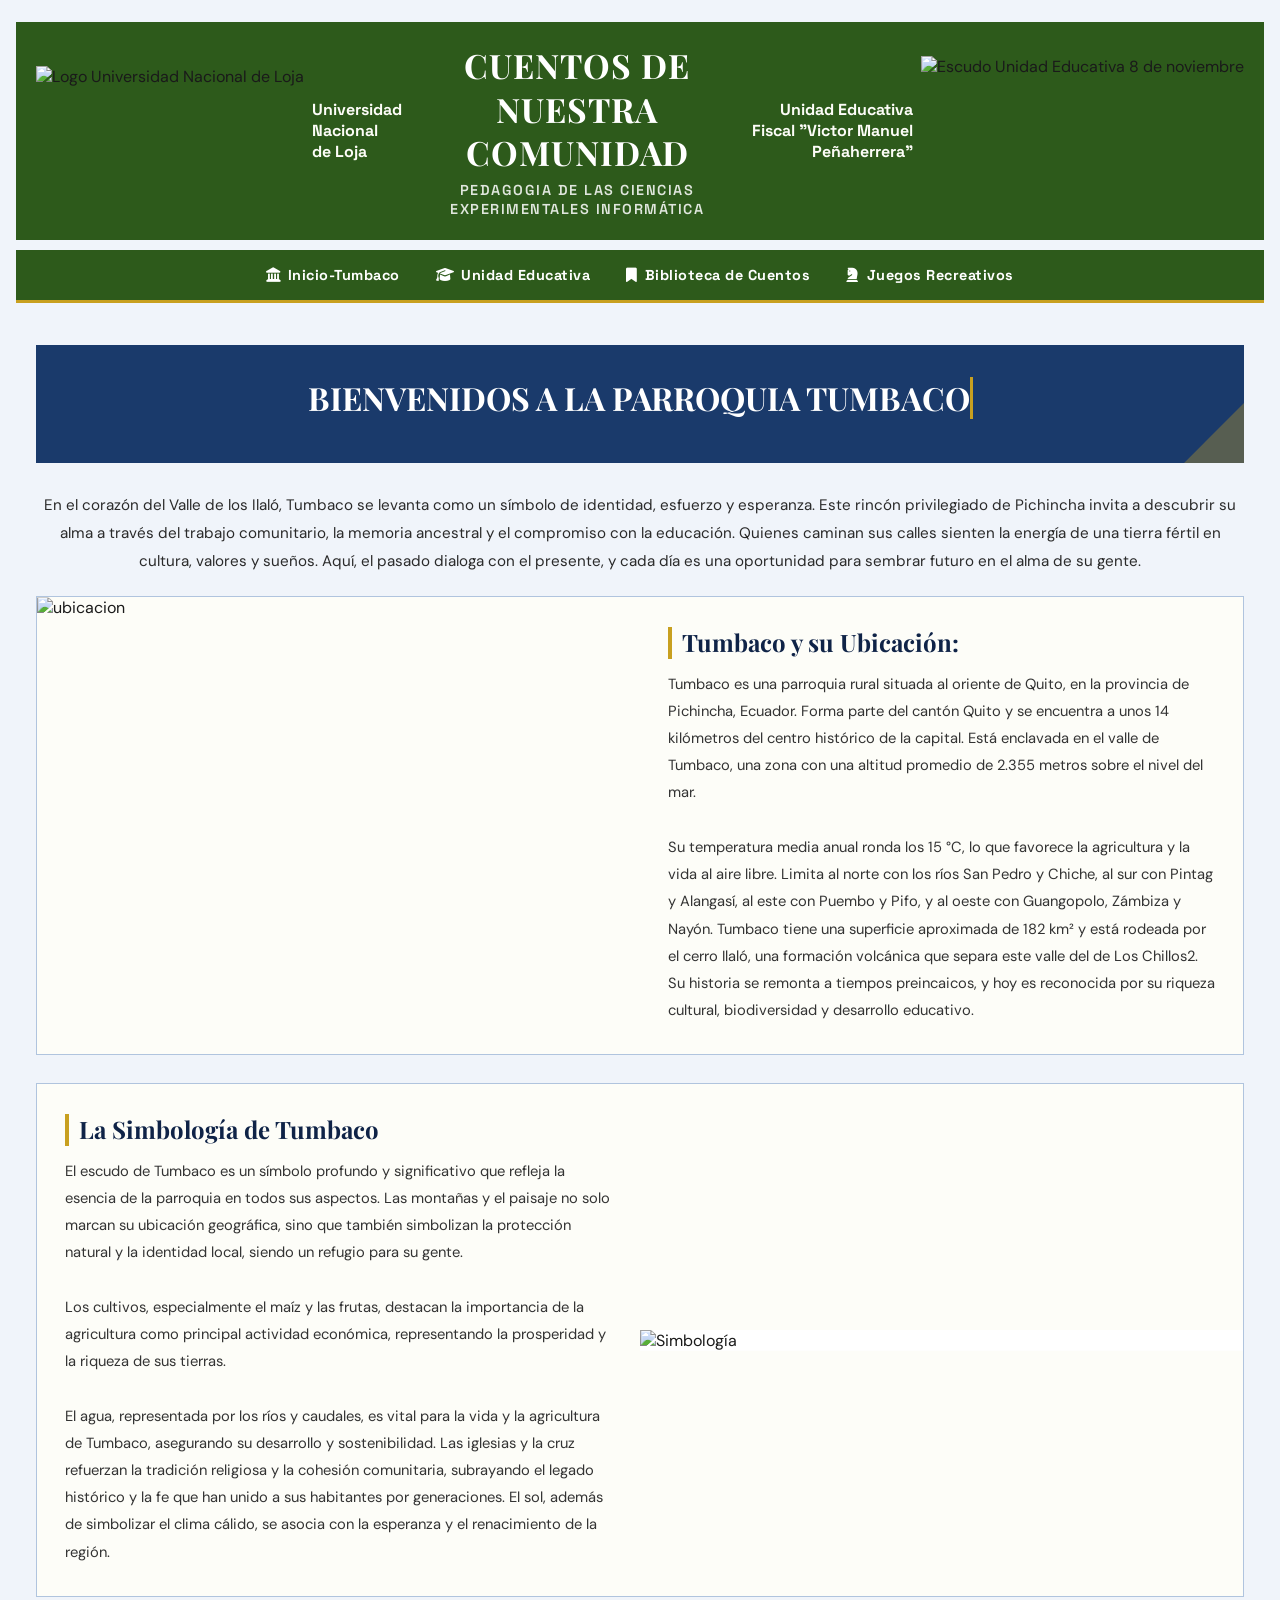
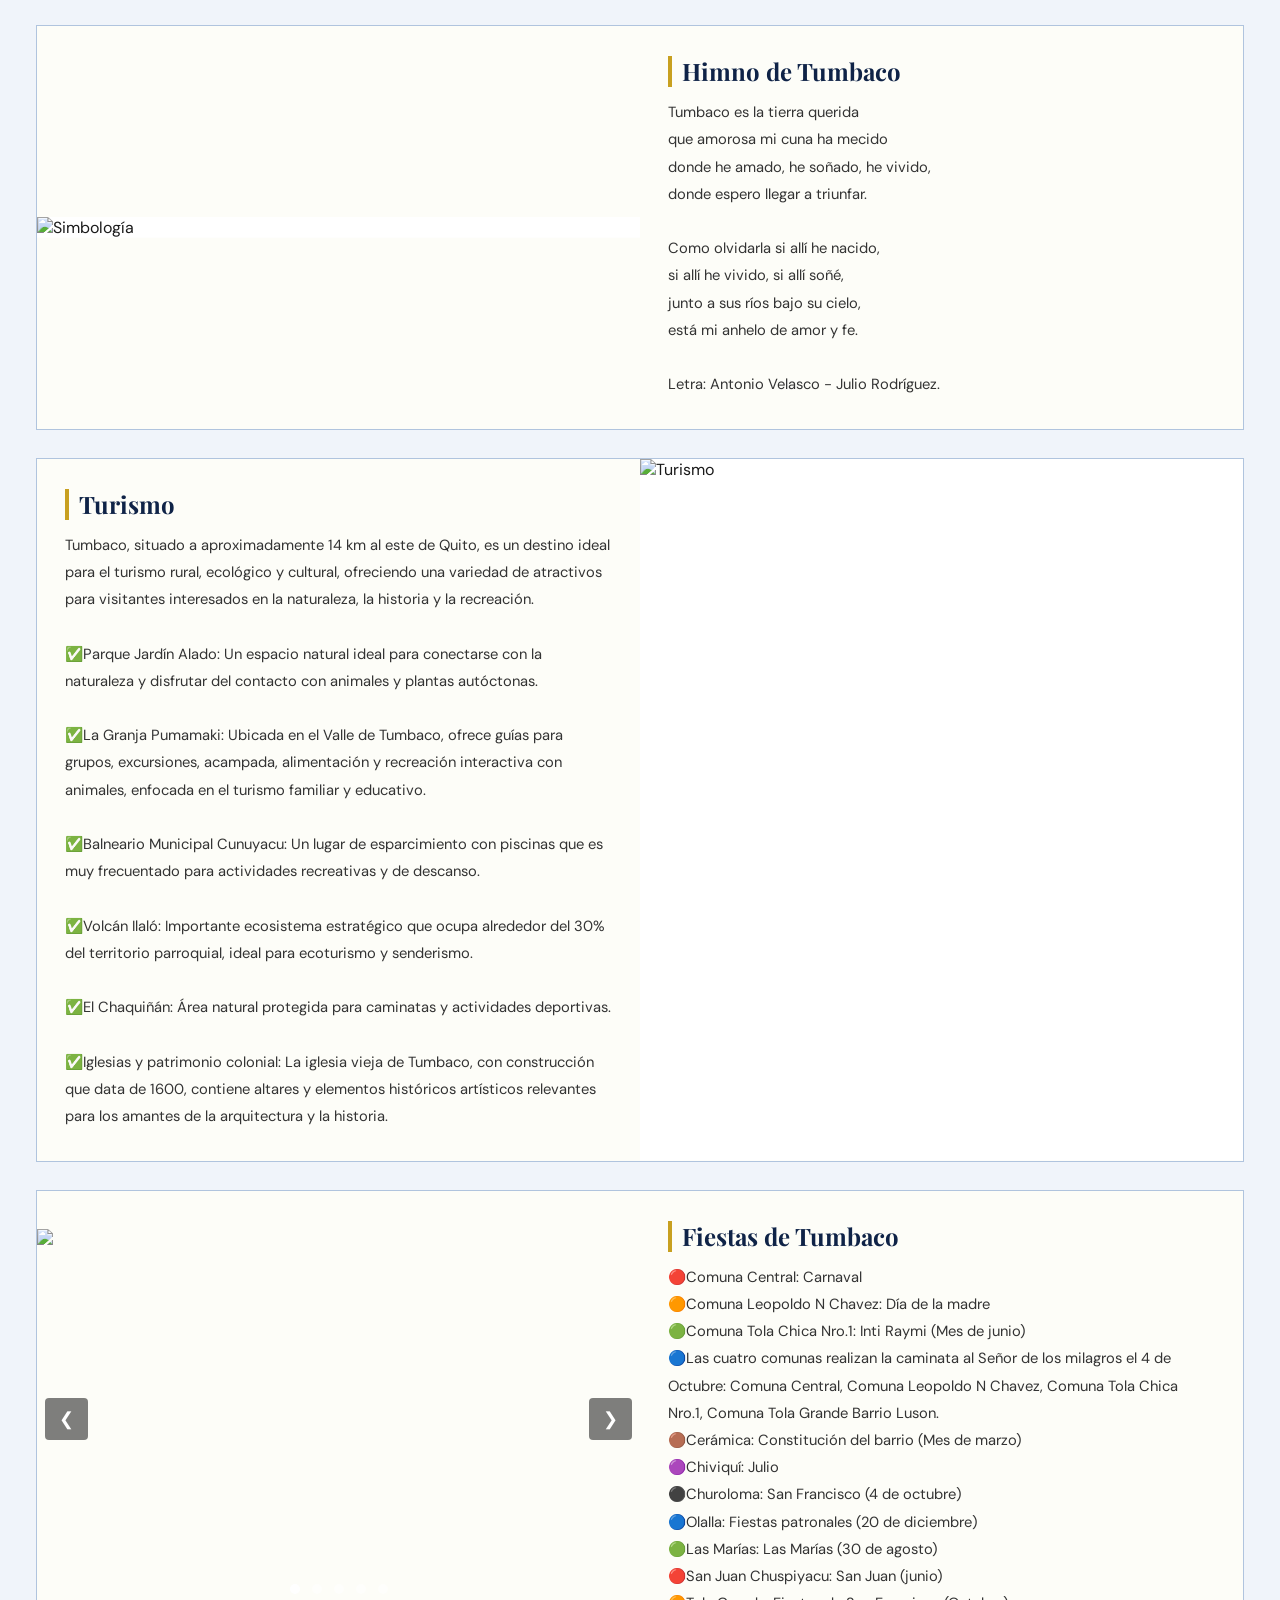
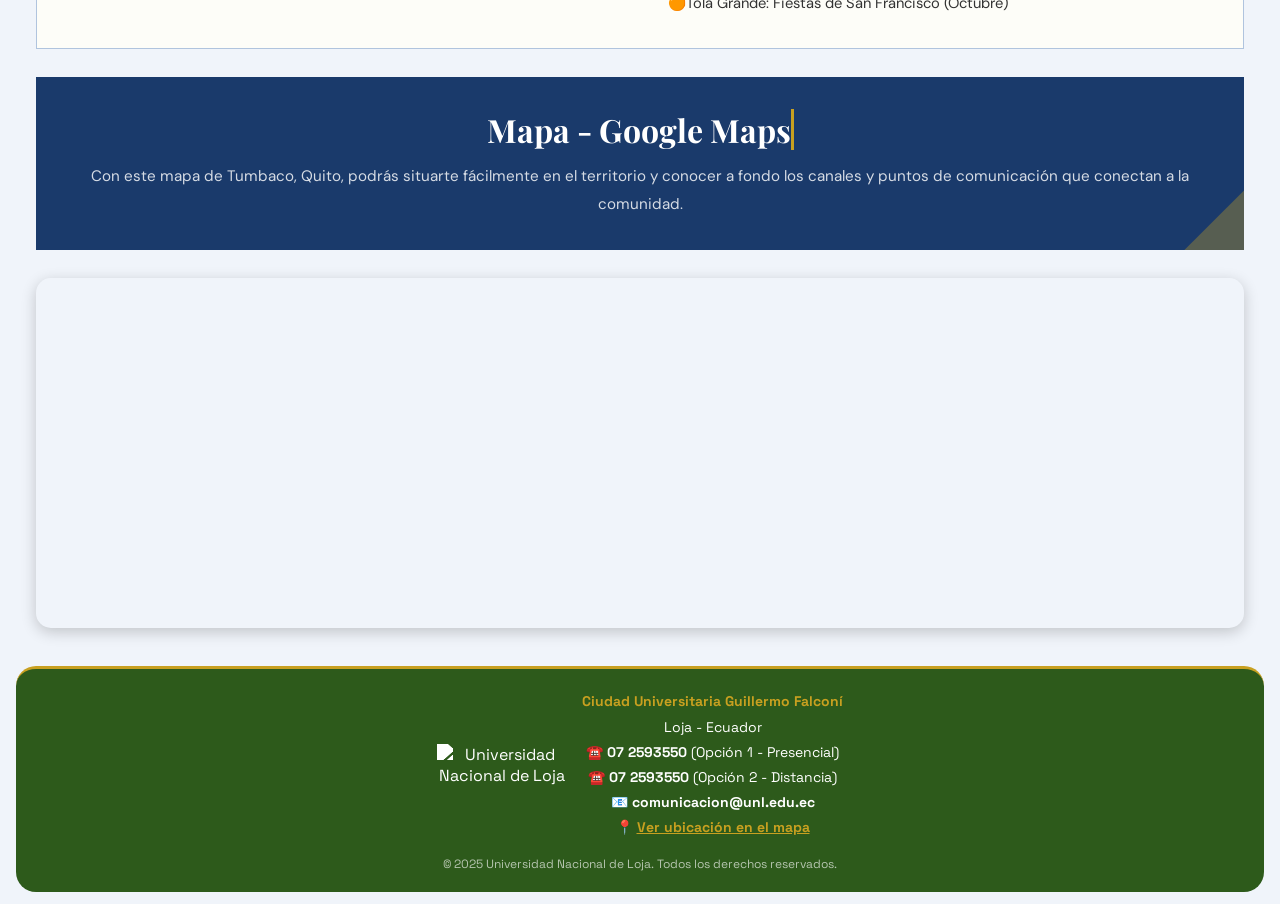
==== index.html @ 6913d48f "Add files via upload" ====
<!DOCTYPE html>
<html lang="es">
<head>
  <meta charset="UTF-8" />
  <meta name="viewport" content="width=device-width, initial-scale=1.0, maximum-scale=5.0" />
  <meta name="theme-color" content="#7fda18" />
  <meta name="apple-mobile-web-app-capable" content="yes" />
  <meta name="apple-mobile-web-app-status-bar-style" content="default" />
  <title>Pagina web - Veronica Guerrero y Cristhian Cumbal - prácticas de vinculación</title>
  <link href="https://fonts.googleapis.com/css2?family=Montserrat:wght@400;700&display=swap" rel="stylesheet">
  <link rel="stylesheet" href="estilos.css" />
  <link rel="stylesheet" href="https://cdnjs.cloudflare.com/ajax/libs/font-awesome/6.4.0/css/all.min.css">
</head>

<body>

  <!-- Encabezado con logos -->
  <header class="header-info">
    <div class="contenedor-logos">

      <div class="bloque-izquierdo-agrupado">
        <img src="img/LOGO.png" alt="Logo Universidad Nacional de Loja" class="logo-izquierdo" />
        <div class="texto-unl">
          Universidad<br>Nacional<br>de Loja
        </div>
      </div>

      <div class="texto-informatica">
        <h1>CUENTOS DE<br>NUESTRA COMUNIDAD</h1>
        <h2>PEDAGOGIA DE LAS CIENCIAS<br>EXPERIMENTALES INFORMÁTICA</h2>
      </div>

      <div class="bloque-derecho-agrupado">
        <div class="texto-colegio">
          Unidad Educativa <br>Fiscal "Victor Manuel <br>Peñaherrera"
        </div>
        <img src="img/LOGO1.png" alt="Escudo Unidad Educativa 8 de noviembre" class="logo-derecho" />
      </div>

    </div>
  </header>

  <!-- Menú de navegación -->
<nav class="menu">
  <a href="#inicio"><i class="fas fa-landmark"></i> Inicio-Tumbaco</a>
  <a href="#unidad-educativa"><i class="fas fa-graduation-cap"></i> Unidad Educativa</a>
  <a href="#biblioteca"><i class="fas fa-bookmark"></i> Biblioteca de Cuentos</a>
  <a href="#juegos"><i class="fas fa-chess-knight"></i> Juegos Recreativos</a>
</nav>

  <!-- Contenedor de Secciones -->
  <div class="content-sections">

    <!-- ==================== SECCIÓN INICIO ==================== -->
    <section id="inicio" class="seccion">



<!-- CONTENIDO REAL DE INICIO (oculto al principio) -->
<div id="contenido-inicio" style="display:block;">


      <div class="primeraparte">
        <h1>BIENVENIDOS A LA PARROQUIA TUMBACO</h1>
        </div>
        <p> En el corazón del Valle de los Ilaló, Tumbaco se levanta como un símbolo de identidad, esfuerzo y esperanza. 
          Este rincón privilegiado de Pichincha invita a descubrir su alma a través del trabajo comunitario, la memoria ancestral 
          y el compromiso con la educación. Quienes caminan sus calles sienten la energía de una tierra fértil en cultura, valores y sueños. 
          Aquí, el pasado dialoga con el presente, y cada día es una oportunidad para sembrar futuro en el alma de su gente. 
 </p><br>
      
      <div class="bloque">
        <div class="texto">
          <h1>Tumbaco y su Ubicación:</h1>
          <p>Tumbaco es una parroquia rural situada al oriente de Quito, en la provincia de Pichincha, Ecuador. Forma parte del cantón Quito 
            y se encuentra a unos 14 kilómetros del centro histórico de la capital. Está enclavada en el valle de Tumbaco, una zona con una altitud promedio de 2.355 metros sobre el nivel del mar. 
            <br><br>
            Su temperatura media anual ronda los 15 °C, lo que 
            favorece la agricultura y la vida al aire libre. Limita al norte con los ríos San Pedro y Chiche, al sur con Pintag y Alangasí, 
            al este con Puembo y Pifo, y al oeste con Guangopolo, Zámbiza y Nayón. Tumbaco tiene una superficie aproximada de 182 km² y está 
            rodeada por el cerro Ilaló, una formación volcánica que separa este valle del de Los Chillos2. Su historia se remonta a tiempos 
            preincaicos, y hoy es reconocida por su riqueza cultural, biodiversidad y desarrollo educativo.
</p>
        </div>
       <img src="img/UBI1.jpg" alt="ubicacion" class="imagen-principal" style="object-position: center top;">
      </div>

      <div class="bloque">
        <div class="texto">
          <h1>La Simbología de Tumbaco</h1>
          <p>El escudo de Tumbaco es un símbolo profundo y significativo que refleja la esencia de la parroquia en todos sus aspectos. 
            Las montañas y el paisaje no solo marcan su ubicación geográfica, sino que también simbolizan la protección natural y la identidad 
            local, siendo un refugio para su gente. <br><br>Los cultivos, especialmente el maíz y las frutas, destacan la importancia de la agricultura 
            como principal actividad económica, representando la prosperidad y la riqueza de sus tierras. <br><br>El agua, representada por los ríos y 
            caudales, es vital para la vida y la agricultura de Tumbaco, asegurando su desarrollo y sostenibilidad. Las iglesias y la cruz refuerzan 
            la tradición religiosa y la cohesión comunitaria, subrayando el legado histórico y la fe que han unido a sus habitantes por generaciones. 
            El sol, además de simbolizar el clima cálido, se asocia con la esperanza y el renacimiento de la región.</p>
        </div>
<img src="img/SIM.png" alt="Simbología" class="imagen-principal" style="object-fit: contain; background: #fff; max-height: 350px; align-self: center;">
      </div>

   <div class="bloque">
        <img src="img/hino.png" alt="Simbología" class="imagen-principal" style="object-fit: contain; background: #fff; align-self: center;">
        <div class="texto">
          <h1>Himno de Tumbaco</h1>
          <p>Tumbaco es la tierra querida<br>
que amorosa mi cuna ha mecido<br>
donde he amado, he soñado, he vivido,<br>
donde espero llegar a triunfar.<br>
<br>
Como olvidarla si allí he nacido,<br>
si allí he vivido, si allí soñé,<br>
junto a sus ríos bajo su cielo,<br>
está mi anhelo de amor y fe.<br>
<br>
Letra: Antonio Velasco - Julio Rodríguez.</p>
        </div>
      </div>

      <div class="bloque">
        <div class="texto">
          <h1>Turismo</h1>
          <p>Tumbaco, situado a aproximadamente 14 km al este de Quito, es un destino ideal para el turismo rural, 
            ecológico y cultural, ofreciendo una variedad de atractivos para visitantes interesados en la naturaleza, 
            la historia y la recreación. 
            <br><br>
            ✅Parque Jardín Alado: Un espacio natural ideal para conectarse con la naturaleza y disfrutar del contacto con animales y plantas autóctonas. 
            <br><br>
            ✅La Granja Pumamaki: Ubicada en el Valle de Tumbaco, ofrece guías para grupos, excursiones, acampada, alimentación 
            y recreación interactiva con animales, enfocada en el turismo familiar y educativo. 
            <br><br>
            ✅Balneario Municipal Cunuyacu: Un lugar de esparcimiento con piscinas que es muy frecuentado para actividades recreativas y de descanso. 
            <br><br>
            ✅Volcán Ilaló: Importante ecosistema estratégico que ocupa alrededor del 30% del territorio parroquial, ideal para ecoturismo y senderismo. 
            <br><br>
            ✅El Chaquiñán: Área natural protegida para caminatas y actividades deportivas.
            <br><br>
            ✅Iglesias y patrimonio colonial: La iglesia vieja de Tumbaco, con construcción que data de 1600, contiene altares y elementos históricos artísticos relevantes 
            para los amantes de la arquitectura y la historia.

        </div>
<img src="img/TURISMO1.jpg" alt="Turismo" class="imagen-principal" style="object-fit: contain; background: #fff; height: auto; max-height: none;">     
 </div>
  
<div class="bloque" style="overflow:visible; align-items:center;">

  <div style="position:relative; overflow:hidden; height:380px; clip-path:none;">
    <div id="sliderTrack" style="display:flex; height:380px; transition:transform 0.5s ease;">
      <img src="img/1.jpeg" style="min-width:100%; height:380px; object-fit:cover; flex-shrink:0;">
      <img src="img/2.jpg"  style="min-width:100%; height:380px; object-fit:cover; flex-shrink:0;">
      <img src="img/3.jpg"  style="min-width:100%; height:380px; object-fit:cover; flex-shrink:0;">
      <img src="img/4.jpg"  style="min-width:100%; height:380px; object-fit:cover; flex-shrink:0;">
      <img src="img/5.jpg"  style="min-width:100%; height:380px; object-fit:cover; flex-shrink:0;">
    </div>
    <button onclick="moverSlider(-1)" style="position:absolute;top:50%;left:8px;transform:translateY(-50%);background:rgba(0,0,0,0.5);color:#fff;border:none;padding:10px 14px;font-size:18px;cursor:pointer;border-radius:4px;z-index:10;">&#10094;</button>
    <button onclick="moverSlider(1)"  style="position:absolute;top:50%;right:8px;transform:translateY(-50%);background:rgba(0,0,0,0.5);color:#fff;border:none;padding:10px 14px;font-size:18px;cursor:pointer;border-radius:4px;z-index:10;">&#10095;</button>
    <div style="position:absolute;bottom:10px;width:100%;text-align:center;">
      <span id="dot0" onclick="irASlide(0)" style="display:inline-block;width:10px;height:10px;margin:0 4px;border-radius:50%;cursor:pointer;background:#fff;"></span>
      <span id="dot1" onclick="irASlide(1)" style="display:inline-block;width:10px;height:10px;margin:0 4px;border-radius:50%;cursor:pointer;background:rgba(255,255,255,0.5);"></span>
      <span id="dot2" onclick="irASlide(2)" style="display:inline-block;width:10px;height:10px;margin:0 4px;border-radius:50%;cursor:pointer;background:rgba(255,255,255,0.5);"></span>
      <span id="dot3" onclick="irASlide(3)" style="display:inline-block;width:10px;height:10px;margin:0 4px;border-radius:50%;cursor:pointer;background:rgba(255,255,255,0.5);"></span>
      <span id="dot4" onclick="irASlide(4)" style="display:inline-block;width:10px;height:10px;margin:0 4px;border-radius:50%;cursor:pointer;background:rgba(255,255,255,0.5);"></span>
    </div>
  </div>

  <div class="texto">
    <h1>Fiestas de Tumbaco</h1>
    <p>
🔴Comuna Central: Carnaval<br>
🟠Comuna Leopoldo N Chavez: Día de la madre<br>
🟢Comuna Tola Chica Nro.1: Inti Raymi (Mes de junio)<br>
🔵Las cuatro comunas realizan la caminata al Señor de los milagros el 4 de Octubre: Comuna Central, 
Comuna Leopoldo N Chavez, Comuna Tola Chica Nro.1, Comuna Tola Grande Barrio Luson.<br>
🟤Cerámica: Constitución del barrio (Mes de marzo)<br>
🟣Chiviquí: Julio<br>
⚫Churoloma: San Francisco (4 de octubre)<br>
🔵Olalla: Fiestas patronales (20 de diciembre)<br>
🟢Las Marías: Las Marías (30 de agosto)<br>
🔴San Juan Chuspiyacu: San Juan (junio)<br>
🟠Tola Grande: Fiestas de San Francisco (Octubre)<br>
    </p>
  </div>

</div>

<script>
var slideActual = 0;
var totalSlides = 5;

function moverSlider(dir) {
  slideActual = (slideActual + dir + totalSlides) % totalSlides;
  actualizarSlider();
}

function irASlide(i) {
  slideActual = i;
  actualizarSlider();
}

function actualizarSlider() {
  document.getElementById('sliderTrack').style.transform = 'translateX(-' + (slideActual * 100) + '%)';
  for (var i = 0; i < totalSlides; i++) {
    document.getElementById('dot' + i).style.background = i === slideActual ? '#fff' : 'rgba(255,255,255,0.5)';
  }
}
</script>


      <div class="primeraparte">
        <h1>Mapa - Google Maps</h1>
        <p>Con este mapa de Tumbaco, Quito, podrás situarte fácilmente en el territorio y conocer a fondo los canales y puntos de comunicación que conectan a la comunidad.</p>
      </div>

      <div style="border-radius:15px; overflow:hidden; box-shadow:0 4px 15px rgba(0,0,0,0.2);">
        <iframe
         src="https://www.google.com/maps/embed?pb=!1m18!1m12!1m3!1d31918.32200968274!2d-78.41073270327152!3d-0.21491950042917043!2m3!1f0!2f0!3f0!3m2!1i1024!2i768!4f13.1!3m3!1m2!1s0x91d59137d5222c07%3A0x9f0a3a00fdcfb2b2!2sTumbaco!5e0!3m2!1ses!2sec!4v1780978912432!5m2!1ses!2sec" 
          width="100%" height="350" style="border:0; display:block;" allowfullscreen="" loading="lazy"
          referrerpolicy="no-referrer-when-downgrade">
        </iframe>
      </div> 
 
    </section>

    <!-- ==================== SECCIÓN UNIDAD EDUCATIVA ==================== -->
    <section id="unidad-educativa" class="seccion">

      <div class="primeraparte">
        <h1>Unidad Educativa Fiscal ''Victor Manuel Peñaherrera''"</h1>
      </div>

<style>
.stat-item {
  display: flex;
  flex-direction: column;
  align-items: center;
  padding: 16px 24px;
  border-right: 1px solid rgba(255,255,255,0.15);
  min-width: 120px;
  cursor: default;
  transition: transform 0.3s ease, background 0.3s ease;
  border-radius: 12px;
}
.stat-item:last-child { border-right: none; }
.stat-item:hover {
  transform: translateY(-8px) scale(1.05);
  background: rgba(255,255,255,0.08);
}
.stat-icon {
    background: rgba(26,58,107,0.1);
  border-radius: 10px;
  padding: 10px;
  margin-bottom: 10px;
  transition: background 0.3s ease, transform 0.3s ease;
}
.stat-item:hover .stat-icon {
  background: rgba(245,200,66,0.25);
  transform: rotate(10deg) scale(1.15);
}
.stat-num {
  color:  #1a1a1a;
  font-size: 2rem;
  font-weight: 700;
  font-family: 'Playfair Display', serif;
  transition: color 0.3s ease;
}
.stat-item:hover .stat-num { color: #f5c842; }
.stat-lbl {
    color: rgba(0,0,0,0.6);
  font-size: 0.7rem;
  font-weight: 600;
  letter-spacing: 1px;
  text-transform: uppercase;
  text-align: center;
  transition: color 0.3s ease;
}
.stat-item:hover .stat-lbl { color: #c8a020; }
</style>

<div style="background: #ffffff; border-radius: 16px; padding: 28px 20px; margin-bottom: 28px; display: flex; flex-wrap: wrap; justify-content: center; gap: 0;">
  <div style="display:flex; align-items:center; flex-wrap:wrap; justify-content:center; width:100%;">

    <div class="stat-item">
      <div class="stat-icon"><i class="fas fa-chalkboard-teacher" style="color:#1a3a6b; font-size:22px;"></i></div>
      <span class="stat-num">102</span>
      <span class="stat-lbl">Total Docentes</span>
    </div>

    <div class="stat-item">
      <div class="stat-icon"><i class="fas fa-female" style="color:#1a3a6b; font-size:22px;"></i></div>
      <span class="stat-num">75</span>
      <span class="stat-lbl">Docentes Mujeres</span>
    </div>

    <div class="stat-item">
      <div class="stat-icon"><i class="fas fa-male" style="color:#1a3a6b; font-size:22px;"></i></div>
      <span class="stat-num">27</span>
      <span class="stat-lbl">Docentes Hombres</span>
    </div>

    <div class="stat-item">
      <div class="stat-icon"><i class="fas fa-id-badge" style="color:#1a3a6b; font-size:22px;"></i></div>
      <span class="stat-num">4</span>
      <span class="stat-lbl">Administrativos</span>
    </div>

    <div class="stat-item">
      <div class="stat-icon"><i class="fas fa-seedling" style="color:#1a3a6b; font-size:22px;"></i></div>
      <span class="stat-num">0</span>
      <span class="stat-lbl">Est. Inicial</span>
    </div>

    <div class="stat-item">
      <div class="stat-icon"><i class="fas fa-book-open" style="color:#1a3a6b; font-size:22px;"></i></div>
      <span class="stat-num">1.936</span>
      <span class="stat-lbl">Est. EGB</span>
    </div>

    <div class="stat-item" style="border-right:none;">
      <div class="stat-icon"><i class="fas fa-graduation-cap" style="color:#1a3a6b; font-size:22px;"></i></div>
      <span class="stat-num">199</span>
      <span class="stat-lbl">Est. Bachillerato</span>
    </div>

  </div>
</div>
<!-- ── CSS del bloque (agrégalo a estilos.css si prefieres) ── -->
<style>
/* --- Fichas resumen --- */
.fichas-resumen {
  display: grid;
  grid-template-columns: repeat(3, 1fr);
  gap: 14px;
  margin-bottom: 28px;
}
.ficha-stat {
  background: var(--morado);
  clip-path: var(--clip-card);
  padding: 24px 16px;
  text-align: center;
  display: flex;
  flex-direction: column;
  align-items: center;
  gap: 8px;
}
.ficha-dorado { background: var(--dorado); }
.ficha-negro  { background: var(--negro); }

.ficha-num {
  font-family: 'Playfair Display', serif;
  font-size: clamp(2rem, 5vw, 3rem);
  font-weight: 700;
  color: #000000;
  line-height: 1;
}
.ficha-lbl {
  font-family: 'Space Grotesk', sans-serif;
  font-size: clamp(0.7rem, 2vw, 0.85rem);
  color: rgba(0, 0, 0, 0.85);
  text-transform: uppercase;
  letter-spacing: 0.8px;
  display: flex;
  align-items: center;
  gap: 6px;
}

/* --- Subtítulo reutilizable --- */
.subtitulo-seccion {
  font-family: 'Space Grotesk', sans-serif;
  font-size: clamp(0.8rem, 2.2vw, 1rem);
  font-weight: 700;
  color: var(--morado);
  text-align: left;
  text-transform: uppercase;
  letter-spacing: 1px;
  margin-bottom: 14px;
  display: flex;
  align-items: center;
  gap: 8px;
}

/* --- Tabla info general --- */
.tabla-info-wrap {
  background: #fff;
  border: 1.5px solid #e0e0d8;
  clip-path: var(--clip-card);
  padding: 24px 22px;
  margin-bottom: 28px;
}
.tabla-info-grid {
  display: grid;
  grid-template-columns: repeat(2, 1fr);
  gap: 8px 20px;
}
.info-item {
  display: flex;
  justify-content: space-between;
  align-items: center;
  border-bottom: 1px solid #f0efe8;
  padding: 7px 0;
  gap: 8px;
}
.info-k {
  font-family: 'Space Grotesk', sans-serif;
  font-size: 0.78rem;
  color: #888;
  text-transform: uppercase;
  letter-spacing: 0.4px;
  flex-shrink: 0;
}
.info-v {
  font-family: 'DM Sans', sans-serif;
  font-size: 0.88rem;
  font-weight: 600;
  color: var(--negro);
  text-align: right;
}

/* --- Gráficos --- */
.graficos-wrap {
  display: grid;
  grid-template-columns: 1fr 1fr;
  gap: 20px;
  margin-bottom: 28px;
}
.grafico-card {
  background: #000000;
  border: 1.5px solid #e0e0d8;
  clip-path: var(--clip-card);
  padding: 22px 20px;
}
.leyenda-chart {
  display: flex;
  flex-wrap: wrap;
  gap: 12px;
  margin-bottom: 12px;
}
.leyenda-item {
  display: flex;
  align-items: center;
  gap: 6px;
  font-family: 'DM Sans', sans-serif;
  font-size: 0.8rem;
  color: #555;
}
.leyenda-dot {
  width: 11px;
  height: 11px;
  border-radius: 50%;
  flex-shrink: 0;
}
.canvas-wrap {
  position: relative;
  width: 100%;
}

/* --- Responsive --- */
@media (max-width: 768px) {
  .fichas-resumen      { grid-template-columns: repeat(3, 1fr); gap: 8px; }
  .tabla-info-grid     { grid-template-columns: 1fr; }
  .graficos-wrap       { grid-template-columns: 1fr; }
  .ficha-num           { font-size: 1.8rem; }
}
@media (max-width: 480px) {
  .fichas-resumen { gap: 6px; }
  .ficha-stat     { padding: 16px 8px; }
}
</style>

<!-- ── Chart.js (cárgalo UNA sola vez en tu HTML, antes del </body>) ── -->
<!-- Si ya tienes este script en otro lugar, NO lo repitas. -->
<script src="https://cdnjs.cloudflare.com/ajax/libs/Chart.js/4.4.1/chart.umd.js"></script>

<script>
(function () {
  /* Dona — Género */
  new Chart(document.getElementById('chartGenero'), {
    type: 'doughnut',
    data: {
      labels: ['Hombres', 'Mujeres'],
      datasets: [{
        data: [131, 123],
        backgroundColor: ['#1565c0', '#c62828'],
        borderColor: '#fff',
        borderWidth: 3,
        hoverOffset: 10
      }]
    },
    options: {
      responsive: true,
      maintainAspectRatio: false,
      cutout: '62%',
      plugins: {
        legend: { display: false },
        tooltip: {
          callbacks: {
            label: ctx => ' ' + ctx.label + ': ' + ctx.parsed + ' estudiantes'
          }
        }
      }
    }
  });

  /* Barras — Nivel */
  new Chart(document.getElementById('chartNivel'), {
    type: 'bar',
    data: {
      labels: ['Inicial', 'EGB', 'Bachillerato'],
      datasets: [{
        data: [17, 173, 64],
        backgroundColor: ['#1565c0', '#e8890c', '#6b3fa0'],
        borderRadius: 8,
        borderSkipped: false
      }]
    },
    options: {
      responsive: true,
      maintainAspectRatio: false,
      plugins: {
        legend: { display: false },
        tooltip: {
          callbacks: {
            label: ctx => ' ' + ctx.parsed.y + ' estudiantes'
          }
        }
      },
      scales: {
        x: {
          grid: { display: false },
          ticks: {
            font: { family: "'Space Grotesk', sans-serif", size: 12 },
            color: '#555'
          }
        },
        y: {
          beginAtZero: true,
          grid: { color: 'rgba(0,0,0,0.06)' },
          ticks: {
            font: { size: 11 },
            color: '#888',
            stepSize: 40
          }
        }
      }
    }
  });
})();




</script>

<!-- ============================================================
     FIN DEL BLOQUE ESTADÍSTICAS
     ============================================================ -->

 <div class="bloque">
<img src="img/colegio.jpg" alt="historia" class="imagen-principal" style="align-self: center; object-fit: contain;">        <div class="texto">
          <h1>Historia</h1>
          <p>La Unidad Educativa Fiscal "Víctor Manuel Peñaherrera", ubicada en Tumbaco, Quito, fue fundada en 1937, consolidándose 
            como una institución educativa emblemática en la región. A lo largo de su trayectoria, ha mantenido un compromiso firme 
            con la educación pública y la formación integral de sus estudiantes. <br><br>Su oferta educativa abarca desde la Educación General 
            Básica hasta programas de nivelación y aceleración educativa, incluyendo educación para jóvenes y adultos con escolaridad 
            inconclusa. La institución se distingue por su enfoque en valores éticos, promoviendo una formación basada en el respeto, 
            la responsabilidad y la convivencia armónica. Además, ha implementado proyectos innovadores como el "Reciclatón", fomentando
             la conciencia ambiental entre la comunidad educativa.<br> <br>Con una población estudiantil diversa y un equipo docente comprometido, 
             la escuela continúa desempeñando un papel fundamental en el desarrollo educativo y social de Tumbaco. Su historia refleja una 
             constante evolución adaptada a las necesidades de la comunidad y los avances pedagógicos del país.</p>
        </div>
      </div>



<!-- Tabla de información general -->
<div class="tabla-info-wrap">
  <div style="background:#1a3a6b; border-radius:8px; padding:12px 18px; margin-bottom:20px; display:flex; align-items:center; gap:10px;">
    <i class="fas fa-info-circle" style="color:#fff; font-size:18px;"></i>
    <span style="color:#fff; font-family:'Space Grotesk',sans-serif; font-weight:700; font-size:1.1rem;">Información General</span>
  </div>
  <div class="tabla-info-grid">
    <div class="info-item"><span class="info-k">Código AMIE</span><span class="info-v">17H02109</span></div>
    <div class="info-item"><span class="info-k">Año Lectivo</span><span class="info-v">2025-2026 Inicio</span></div>
    <div class="info-item"><span class="info-k">Provincia</span><span class="info-v">PICHINCHA</span></div>
    <div class="info-item"><span class="info-k">Cantón</span><span class="info-v">Quito</span></div>
    <div class="info-item"><span class="info-k">Parroquia</span><span class="info-v">TUMBACO</span></div>
    <div class="info-item"><span class="info-k">Zona</span><span class="info-v">Zona 9</span></div>
    <div class="info-item"><span class="info-k">Nivel Educativo</span><span class="info-v">EGB y Bachillerato</span></div>
    <div class="info-item"><span class="info-k">Tipo</span><span class="info-v">Educación Ordinaria</span></div>
    <div class="info-item"><span class="info-k">Régimen</span><span class="info-v">Sierra</span></div>
    <div class="info-item"><span class="info-k">Jurisdicción</span><span class="info-v">Intercultural</span></div>
    <div class="info-item"><span class="info-k">Modalidad</span><span class="info-v">Presencial</span></div>
    <div class="info-item"><span class="info-k">Jornada</span><span class="info-v">Matutina, Vesperina y Nocturna</span></div>
    <div class="info-item"><span class="info-k">Área</span><span class="info-v">Rural</span></div>
    <div class="info-item"><span class="info-k">Acceso</span><span class="info-v">Terrestre</span></div>
    <div class="info-item"><span class="info-k">Tenencia Inmueble</span><span class="info-v">Propio</span></div>
    <div class="info-item"><span class="info-k">Estado</span><span class="info-v">Activas Ordinarias</span></div>
  </div>
</div>


      <div class="bloque">
        
        <div class="texto">
          <h1>Misión</h1>
          <p>La Unidad Educativa Fiscal "Víctor Manuel Peñaherrera" tiene como misión ofrecer una educación de calidad, 
            inclusiva y accesible, formando estudiantes competentes y comprometidos con su entorno. A través de un enfoque 
            integral, la escuela busca potenciar el desarrollo académico, personal y social de cada alumno, favoreciendo su 
            capacidad crítica, creativa y ética. La institución se enfoca en fortalecer valores como la solidaridad, la responsabilidad 
            y el respeto. Además, fomenta la participación activa de los estudiantes en proyectos que contribuyan al bienestar de la 
            comunidad educativa, impulsando su crecimiento como ciudadanos responsables.</p>
        </div>
        <img src="img/mision.jpg" alt="mision" class="imagen-principal" />
      </div>

      <div class="bloque">
        <img src="img/vision.jpg" alt="Visión" class="imagen-principal" />
        <div class="texto">
          <h1>Visión</h1>
          <p>La visión de la Unidad Educativa Fiscal "Víctor Manuel Peñaherrera" es ser reconocida como una institución educativa 
            de excelencia, comprometida con la formación integral de sus estudiantes, preparando a las futuras generaciones para 
            enfrentar los retos del siglo XXI. La escuela busca ser un referente en el ámbito educativo local, promoviendo la inclusión, 
            la innovación y el uso de tecnologías como herramientas clave para el aprendizaje. Su propósito es formar ciudadanos con valores 
            sólidos, preparados para aportar de manera positiva a la sociedad y al desarrollo del país.</p>
        </div>
      </div>
      

<style>
.inst-card {
  display: flex;
  align-items: center;
  justify-content: space-between;
  background: rgba(26,58,107,0.08);
  border-radius: 8px;
  padding: 10px 12px;
  margin-bottom: 8px;
  cursor: default;
  transition: background 0.3s ease, transform 0.3s ease;
}
.inst-card:hover {
  background: rgba(255,255,255,0.15);
  transform: translateX(6px);
}
.inst-card span {
  color: #1a1a1a;
  font-family: 'Space Grotesk', sans-serif;
  font-size: 0.88rem;
  display: flex;
  align-items: center;
  gap: 8px;
}
.inst-card .inst-ico {
  background: #1565c0;
  border-radius: 50%;
  width: 22px; height: 22px;
  display: flex; align-items: center; justify-content: center;
  font-size: 11px; color: #fff; font-weight: 700;
  flex-shrink: 0;
  transition: background 0.3s;
}
.inst-card:hover .inst-ico { background: #f5c842; color: #1a1a1a; }
.inst-col h3 {
  font-family: 'Space Grotesk', sans-serif;
  font-size: 0.95rem;
  font-weight: 700;
  margin-bottom: 12px;
  display: flex;
  align-items: center;
  gap: 8px;
  text-align: left;
}
</style>

<div style="background:#ffffff; border-radius:14px; padding:20px; margin-bottom:28px;">

  <!-- Título -->
  <div style="background:#1a3a6b; border-radius:8px; padding:12px 18px; margin-bottom:20px; display:flex; align-items:center; gap:10px;">
    <i class="fas fa-building" style="color:#ffffff; font-size:18px;"></i>
    <span style="color:#ffffff; font-family:'Space Grotesk',sans-serif; font-weight:700; font-size:1.1rem;">Instalaciones</span>
  </div>

  <div style="display:grid; grid-template-columns:repeat(4,1fr); gap:20px;">

    <!-- Deportivas -->
    <div class="inst-col">
      <h3 style="color:#000000;"><i class="fas fa-running" style="color:#f5c842;"></i> Deportivas</h3>
      <div class="inst-card">
        <span><i class="fas fa-swimming-pool" style="color:#f5c842;"></i> Piscina</span>
       
      </div>
      <div class="inst-card">
        <span><i class="fas fa-road" style="color:#f5c842;"></i> Pista de atletismo</span>
       
      </div>
      <div class="inst-card">
        <span><i class="fas fa-basketball-ball" style="color:#f5c842;"></i> Cancha exterior</span>
        
      </div>
      <div class="inst-card">
        <span><i class="fas fa-warehouse" style="color:#f5c842;"></i> Polideportivo cubierto</span>
       
      </div>
    </div>

    <!-- Académicas -->
    <div class="inst-col">
      <h3 style="color:#000000;"><i class="fas fa-user-graduate" style="color:#f5c842;"></i> Académicas</h3>
      <div class="inst-card">
        <span><i class="fas fa-book" style="color:#f5c842;"></i> Biblioteca</span>
      
      </div>
      <div class="inst-card">
        <span><i class="fas fa-flask" style="color:#f5c842;"></i> Laboratorio de ciencias</span>
       
      </div>
      <div class="inst-card">
        <span><i class="fas fa-desktop" style="color:#f5c842;"></i> Sala de cómputo</span>
        
      </div>
      <div class="inst-card">
        <span><i class="fas fa-music" style="color:#f5c842;"></i> Sala de música</span>
       
      </div>
    </div>

    <!-- Servicios -->
    <div class="inst-col">
      <h3 style="color:#000000;"><i class="fas fa-concierge-bell" style="color:#f5c842;"></i> Servicios</h3>
      <div class="inst-card">
        <span><i class="fas fa-utensils" style="color:#f5c842;"></i> Comedor</span>
        
      </div>
      <div class="inst-card">
        <span><i class="fas fa-coffee" style="color:#f5c842;"></i> Cafetería</span>
        
      </div>
      <div class="inst-card">
        <span><i class="fas fa-first-aid" style="color:#f5c842;"></i> Enfermería</span>
        
      </div>
      <div class="inst-card">
        <span><i class="fas fa-hot-tub" style="color:#f5c842;"></i> Saunas</span>
        
      </div>
    </div>

    <!-- Infraestructura Adicional -->
    <div class="inst-col">
      <h3 style="color:#000000;"><i class="fas fa-plus-circle" style="color:#f5c842;"></i> Infraestructura Adicional</h3>
      <div class="inst-card">
        <span><i class="fas fa-seedling" style="color:#f5c842;"></i> Huerto</span>
        
      </div>
      <div class="inst-card">
        <span><i class="fas fa-microphone" style="color:#f5c842;"></i> Auditorio</span>
        
      </div>
      <div class="inst-card">
        <span><i class="fas fa-tv" style="color:#f5c842;"></i> Aulas con proyectores</span>
        
      </div>
      <div class="inst-card">
        <span><i class="fas fa-wind" style="color:#f5c842;"></i> Aulas con A/C</span>
      
      </div>
    </div>

  </div>
</div>




      <div class="bloque">
        
        <div class="texto">
          <h1>Simbología</h1>
          <p>Colores del escudo:<br>

🩵 Celeste: Ocupa la mayor parte del fondo; representa la claridad del pensamiento, la libertad y la búsqueda de la verdad en el camino del aprendizaje.
<br>
🔵 Azul Oscuro: Ubicado en la sección diagonal derecha; simboliza la profundidad del conocimiento, la seriedad académica y la responsabilidad institucional.
<br>
🟨 Dorado/Oro: Se encuentra en el borde del escudo, la antorcha y las estrellas; representa la excelencia, la nobleza del saber y el triunfo alcanzado mediante el esfuerzo.
<br><br>
Simbolismo del escudo:

Se destaca la consigna "LUZ Y SABER" inscrita en el corazón del plantel, identificando a la institución como una guía intelectual y espiritual para la juventud de Tumbaco. El escudo tiene una división diagonal que equilibra la claridad del pensamiento con la profundidad académica, forjando los valores de su patrono Víctor Manuel Peñaherrera.
        </div>
<img src="img/LOGO1.png" alt="Simbología" class="imagen-principal" style="object-fit: contain; background: #fff; max-height: 300px; align-self: center;">      </div>



   <div class="bloque">
<video class="imagen-principal" controls playsinline style="align-self:center;">          <source src="img/himno.mp4" type="video/mp4">
          Tu navegador no soporta el video.
        </video>
        <div class="texto">
          <h1>Himno al Colegio</h1>
          <p style="text-align:center;">CORO
      <br>
Peñaherrera, tu nombre esplendente<br>
en la cima gloriosa de luz,<br>
como maestro de límpidos dones<br>
es paradigma de la juventud.<br>
ESTROFA 1<br>
Tu palabra se impuso en la cátedra<br>
en los foros de la probidad,<br>
fuiste norma, tesón y grandeza,<br>
viva antorcha de paz y verdad.<br>
ESTROFA 2<br>
La conciencia de patria se forja<br>
en los libros, las aulas, taller;<br>
el estudio, el honor y trabajo<br>
son consignas del hombre de bien.<br>
ESTROFA 3<br>
Con fervor escribamos la historia<br>
luminosa de nuestro plantel;<br>
ardorosa es la ruta del triunfo,<br>
con esfuerzo conquista el saber.<br>
</p>
  </div>
</div>


<div class="primeraparte">
  <h1>Mapa - Google Maps</h1>
  <p>Te presentamos el mapa de la Unidad Educativa Fiscal "Víctor Manuel Peñaherrera", diseñado para que puedas
     ubicarte dentro de la institución y conocer a fondo los canales y espacios de comunicación que conectan a nuestra comunidad educativa.</p>
</div>

<div style="border-radius:15px; overflow:hidden; box-shadow:0 4px 15px rgba(0,0,0,0.2);">
  <iframe
    src="https://www.google.com/maps/embed?pb=!1m18!1m12!1m3!1d9489.375359183958!2d-78.4059399841663!3d-0.21257112799712338!2m3!1f0!2f0!3f0!3m2!1i1024!2i768!4f13.1!3m3!1m2!1s0x91d59148f29e3d9b%3A0x1297f9a36292022c!2sUnidad%20Educativa%20Fiscal%20&#39;&#39;Victor%20Manuel%20Pe%C3%B1aherrera&#39;&#39;!5e0!3m2!1ses!2sec!4v1780983599481!5m2!1ses!2sec"
    width="100%" height="350" style="border:0; display:block;"
    allowfullscreen="" loading="lazy"
    referrerpolicy="no-referrer-when-downgrade">
  </iframe>
</div>
</section>

    <!-- ==================== SECCIÓN BIBLIOTECA ==================== -->
    <section id="biblioteca" class="seccion">

      <div class="primeraparte">
        <h1>Biblioteca de Cuentos, Leyendas, saberes y tradiciones</h1>
        <p>Explora los cuentos y selecciona desde el principal de la comunidad de TUMBACO hasta diferentes cuentos de todo el Ecuador </p>
      </div>

           <div class="biblioteca-layout">

<div class="fila-cuentos" style="grid-template-columns:1fr 1fr; max-width:100%; margin:0 auto;">
<div class="tarjeta-cuento">
<div class="tarjeta-info" style="text-align:center; align-items:center;">
        <h2>Cuento 1: La Leyenda del Puente del Payaso</h2>
      <p>Descubre el escalofriante secreto que oculta el Puente del Payaso, un rincón olvidado donde las risas del 
        pasado se transformaron en una eterna leyenda de misterio.</p>
<img src="img/mini1.png" alt="Miniatura del cuento 1" class="miniatura-cuento" style="object-fit:contain; height:auto; aspect-ratio:unset;">   
   <a href="#cuento-principal" class="btn-cuento">Ver cuento</a>
    </div>
  </div>

<div class="tarjeta-cuento">
<div class="tarjeta-info" style="text-align:center; align-items:center;">
        <h2>Cuento 2: La Leyenda de la Cruz del Ilaló</h2>
      <p>Déjate llevar por los misterios que resguardan las faldas del volcán Ilaló, un lugar sagrado donde la fe y las antiguas leyendas se cruzan bajo la sombra de su mítica cruz.</p>
<img src="img/mini11.png" alt="Miniatura del cuento 1" class="miniatura-cuento" style="object-fit:contain; height:auto; aspect-ratio:unset;">
     <a href="#cuento1" class="btn-cuento">Ver cuento</a>
    </div>
  </div>

</div>

<!-- MAPA INTERACTIVO -->
<div style="margin-top: 28px;">

  <div style="text-align:center; margin-bottom:20px;">
    <p style="font-family:'Space Grotesk',sans-serif; font-weight:700; color:var(--verde-oscuro); font-size:1rem; text-transform:uppercase; letter-spacing:1px;">
      🗺️ Selecciona una región del Ecuador que quieras descubrir más cuentos y leyendas tradicionales:
    </p>
  </div>

<!-- MAPA CLICKEABLE -->
<div style="position:relative; width:420px; margin:0 auto 28px;">
  
  <img src="img/mapa.png" alt="Mapa Ecuador" style="width:100%; display:block; border-radius:12px;">

<!-- PIN COSTA -->
<div style="position:absolute; top:42%; left:-10%; display:flex; flex-direction:row; align-items:center;">
  <button onclick="abrirRegion('costa')" style="background:#f5c842; color:#1a1a1a; border:none; border-radius:20px; padding:6px 14px; font-family:'Space Grotesk',sans-serif; font-weight:700; font-size:0.78rem; cursor:pointer; white-space:nowrap; box-shadow:2px 2px 6px rgba(0,0,0,0.3);">🌊 Costa</button>
  <div style="width:30px; height:2px; background:#f5c842;"></div>
  <div style="width:10px; height:10px; border-radius:50%; background:#f5c842; border:2px solid #fff; flex-shrink:0;"></div>
</div>

<!-- PIN SIERRA -->
<div style="position:absolute; top:58%; left:60%; display:flex; flex-direction:row; align-items:center;">
  <div style="width:10px; height:10px; border-radius:50%; background:#2a7aaa; border:2px solid #fff; flex-shrink:0;"></div>
  <div style="width:30px; height:2px; background:#2a7aaa;"></div>
  <button onclick="abrirRegion('sierra')" style="background:#2a7aaa; color:#fff; border:none; border-radius:20px; padding:6px 14px; font-family:'Space Grotesk',sans-serif; font-weight:700; font-size:0.78rem; cursor:pointer; white-space:nowrap; box-shadow:2px 2px 6px rgba(0,0,0,0.3);">🏔️ Sierra</button>
</div>

<!-- PIN ORIENTE -->
<div style="position:absolute; top:78%; left:30%; display:flex; flex-direction:column; align-items:center;">
  <div style="width:10px; height:10px; border-radius:50%; background:#c62828; border:2px solid #fff;"></div>
  <div style="width:2px; height:30px; background:#c62828;"></div>
  <button onclick="abrirRegion('oriente')" style="background:#c62828; color:#fff; border:none; border-radius:20px; padding:6px 14px; font-family:'Space Grotesk',sans-serif; font-weight:700; font-size:0.78rem; cursor:pointer; white-space:nowrap; box-shadow:2px 2px 6px rgba(0,0,0,0.3);">🌿 Oriente</button>
</div>

</div>

<!-- PANEL COSTA -->
  <div id="panel-costa" style="display:none; animation: fadeSlide 0.5s ease both;">
    <div style="background:linear-gradient(135deg,#f5c842,#e8a000); border-radius:12px; padding:14px 20px; margin-bottom:18px; display:flex; align-items:center; justify-content:center; gap:10px;">
      <span style="font-size:1.5rem;">🌊</span>
      <span style="color:#fff; font-family:'Space Grotesk',sans-serif; font-weight:700; font-size:1.1rem;">Región Costa</span>
    </div>
    <div class="fila-cuentos" style="grid-template-columns:1fr; max-width:800px; margin:0 auto;">
      <div class="tarjeta-cuento tarjeta-secundaria">
        <img src="img/1COSTA.png" class="img-portada" alt="Portada cuento 3">
        <div class="tarjeta-info">
          <h2>Cuento 3: Leyenda los Gagones</h2>
          <p>Sumérgete en la magia de la leyenda a través de las raíces culturales de la ciudad de Piñas-El Oro-Ecuador.</p>
          <img src="img/mini2.png" alt="Miniatura del cuento 3" class="miniatura-cuento">
          <a href="#cuento2" class="btn-cuento">Ver cuento</a>
        </div>
      </div>
      <div class="tarjeta-cuento tarjeta-secundaria">
        <img src="img/1COSTA.png" class="img-portada" alt="Portada cuento 4">
        <div class="tarjeta-info">
          <h2>Cuento 4: La Niña del Cacao</h2>
          <p>Adéntrate en los antiguos campos para descubrir la melancólica historia de 'La Niña del Cacao', un alma errante atrapada entre el dulce aroma del chocolate y los oscuros secretos del pasado.</p>
          <img src="img/cuento4.png" alt="Miniatura del cuento 4" class="miniatura-cuento">
          <a href="#cuento3" class="btn-cuento">Ver cuento</a>
        </div>
      </div>
    </div>
  </div>

  <!-- PANEL SIERRA -->
  <div id="panel-sierra" style="display:none; animation: fadeSlide 0.5s ease both;">
    <div style="background:linear-gradient(135deg,#564cdd,#6173db); border-radius:12px; padding:14px 20px; margin-bottom:18px; display:flex; align-items:center; justify-content:center; gap:10px;">
      <span style="font-size:1.5rem;">🏔️</span>
      <span style="color:#fff; font-family:'Space Grotesk',sans-serif; font-weight:700; font-size:1.1rem;">Región Sierra</span>
    </div>
    <div class="fila-cuentos" style="grid-template-columns:1fr; max-width:800px; margin:0 auto;">
      <div class="tarjeta-cuento tarjeta-secundaria">
        <img src="img/2SIERRA.png" class="img-portada" alt="Portada cuento 5">
        <div class="tarjeta-info">
          <h2>Cuento 5: La Virgen del Rosario</h2>
          <p>Relato sagrado custodiado por la fe y los milagros compartidos del pueblo.</p>
          <img src="img/cuento5.png" alt="Miniatura del cuento 5" class="miniatura-cuento">
          <a href="#cuento4" class="btn-cuento">Ver cuento</a>
        </div>
      </div>
      <div class="tarjeta-cuento tarjeta-secundaria">
        <img src="img/2SIERRA.png" class="img-portada" alt="Portada cuento 6">
        <div class="tarjeta-info">
          <h2>Cuento 6: El Camino de los Ahorcados</h2>
          <p>Crónica sombría recuperada de los ecos del pasado y la memoria colectiva del lugar.</p>
          <img src="img/cuento6.png" alt="Miniatura del cuento 6" class="miniatura-cuento">
          <a href="#cuento5" class="btn-cuento">Ver cuento</a>
        </div>
      </div>
    </div>
  </div>

  <!-- PANEL ORIENTE -->
  <div id="panel-oriente" style="display:none; animation: fadeSlide 0.5s ease both;">
    <div style="background:linear-gradient(135deg,#ee2c2c,#d12e52); border-radius:12px; padding:14px 20px; margin-bottom:18px; display:flex; align-items:center; justify-content:center; gap:10px;">
      <span style="font-size:1.5rem;">🌿</span>
      <span style="color:#fff; font-family:'Space Grotesk',sans-serif; font-weight:700; font-size:1.1rem;">Región Oriente</span>
    </div>
    <div class="fila-cuentos" style="grid-template-columns:1fr; max-width:800px; margin:0 auto;">
      <div class="tarjeta-cuento tarjeta-secundaria">
        <img src="img/3ORIENTE.png" class="img-portada" alt="Portada cuento 7">
        <div class="tarjeta-info">
          <h2>Cuento 7: ETSA</h2>
          <p>Devolvió la voz a la selva, descubre esta interesante leyenda de la amazonía.</p>
          <img src="img/mini4.png" alt="Miniatura del cuento 7" class="miniatura-cuento">
          <a href="#cuento6" class="btn-cuento">Ver cuento</a>
        </div>
      </div>
      <div class="tarjeta-cuento tarjeta-secundaria">
        <img src="img/3ORIENTE.png" class="img-portada" alt="Portada cuento 8">
        <div class="tarjeta-info">
          <h2>Cuento 8: La Fiesta del Chonta</h2>
          <p>Déjate envolver por la magia y el ritmo de 'La Fiesta del Chonta', una celebración sagrada donde la abundancia de la tierra y los rituales ancestrales se unen en un canto de identidad y misterio.</p>
          <img src="img/cuento8.png" alt="Miniatura del cuento 8" class="miniatura-cuento">
          <a href="#cuento7" class="btn-cuento">Ver cuento</a>
        </div>
      </div>
    </div>
  </div>

<script>
function abrirRegion(region) {
  var paneles = ['costa', 'sierra', 'oriente'];
  paneles.forEach(function(r) {
    var panel = document.getElementById('panel-' + r);
    if (r === region) {
      if (panel.style.display === 'none' || panel.style.display === '') {
        panel.style.display = 'block';
        panel.scrollIntoView({ behavior: 'smooth', block: 'start' });
      } else {
        panel.style.display = 'none';
      }
    } else {
      panel.style.display = 'none';
    }
  });
}
</script>


</section> 
    <!-- ==================== CUENTO PRINCIPAL ==================== -->
    <section id="cuento-principal" class="seccion">

      <a href="#biblioteca" class="btn-volver"><i class="fas fa-arrow-left"></i> Volver a Biblioteca</a>

      <div class="primeraparte">
        <h1>Cuento 1: La Leyenda del Puente del Payaso</h1>
        <p>La organización de la leyenda se dividirá en varios apartados fundamentales para la mejor comprensión de la misma:</p>
      </div>

      <div class="bloque">
        <div class="texto">
          <h1>Video Cuento</h1>
          <p>Bienvenidos a esta historia transmitida de boca en boca en el hermoso valle de Tumbaco; 
            un rincón lleno de tradición donde el misterio y lo cotidiano se abrazan para dar vida a la escalofriante 
            "Leyenda del Puente del Payaso". Prepárense para descubrir el secreto que se oculta bajo sus viejas estructuras, 
            donde el eco del pasado aún resuena en las noches más oscuras."</p>
        </div>
<video class="imagen-principal" controls playsinline style="max-height:350px; object-fit:contain;">
            <source src="img/video1.mp4" type="video/mp4">
          Tu navegador no soporta la etiqueta de video.
        </video>
      </div>

      <div class="bloque">
        <div class="imagen-principal">
          <iframe src="https://heyzine.com/flip-book/3077dbf255.html#page/1" class="calameo-visor" allowfullscreen></iframe>
        </div>
        <div class="texto">
          <h1>Libro Digital</h1>
          <p>"Te damos la bienvenida a las páginas digitales de este relato, un viaje directo al corazón del valle de Tumbaco 
            y a sus misterios más profundos. A través de este libro interactivo, descubrirás la fascinante y escalofriante 
            "Leyenda del Puente del Payaso", una historia donde la tradición oral cobra vida para atraparte desde el primer 
            clic hasta su inesperado final."</p>
        </div>
      </div>

    <!-- al final del cuento principal, después del bloque del libro digital -->

    <div class="bloque">
      <div class="texto">
        <h1>Estudiante: Verónica Guerrero</h1>
        <p>"Mi nombre es Verónica Guerrero y soy una apasionada estudiante de Pedagogía de la Informática. Cuento con una gran motivación 
          y una clara proyección hacia el ámbito creativo y educativo, fusionando la pedagogía con la tecnología. Mi objetivo es compartir 
          y enseñar mis conocimientos de una manera dinámica, esperando sinceramente que este contenido sea del agrado de cada uno de ustedes 
          y que disfruten al máximo de este aprendizaje."</p>
      </div> 
   <img src="img/yo.jpg" alt="compañera1" class="imagen-principal" style="max-height:350px; object-fit:contain; background:#f8f8f2;" />
    </div>

    <div class="bloque">
   <img src="img/profe.jpg" alt="Profesora" class="imagen-principal" style="max-height:350px; object-fit:contain; background:#f8f8f2;" />
      <div class="texto">
        <h1>Profesora: LIC. GEOVANNA HERRERA</h1>
        <p>La Licenciada Geovanna Herrera es una profesional comprometida con la educación y el desarrollo integral de sus estudiantes. 
          Con una sólida formación en el ámbito educativo y un enfoque humanista, se desempeña como docente en la Unidad Educativa Fiscal 
          "Víctor Manuel Peñaherrera", donde aplica metodologías que favorecen un aprendizaje dinámico y adaptado a las necesidades del 
          contexto local. Su práctica educativa está centrada en promover no solo el conocimiento académico, sino también el desarrollo de 
          habilidades sociales y valores fundamentales para la formación integral de los niños. </p>
      </div>
    </div>

  </section><!-- cierra #cuento-principal -->
   

    <!-- ==================== CUENTO 2 ==================== -->
    <section id="cuento1" class="seccion">

      <a href="#biblioteca" class="btn-volver"><i class="fas fa-arrow-left"></i> Volver a Biblioteca</a>

      <div class="primeraparte">
        <h1>Cuento 2: La Leyenda de la Cruz del Ilaló</h1>
        <p>La organización de la leyenda se dividirá en varios apartados fundamentales para la mejor comprensión de la misma:</p>
      </div>

      <div class="bloque">
        <div class="texto">
          <h1>Video Cuento</h1>
          <p>"Bienvenidos a un nuevo viaje por los misterios del valle de Tumbaco, esta vez para ascender a las imponentes faldas del volcán Ilaló. En este video cuento, descubriremos la fascinante historia detrás de 'La Cruz del Ilaló', un relato lleno de mística, fe y antiguos secretos que han vigilado a nuestra comunidad desde las alturas. ¡Acomódense y dejen que la magia de nuestra tierra los envuelva!"</p>
        </div>
<video class="imagen-principal" controls playsinline style="max-height:350px; object-fit:contain;">
            <source src="img/leyendacruz.mp4" type="video/mp4">
          Tu navegador no soporta la etiqueta de video.
        </video>
      </div>

      <div class="bloque">
        <div class="imagen-principal">
            <iframe src="https://heyzine.com/flip-book/f6bd83b7a0.html" class="calameo-visor" allowfullscreen></iframe>
        </div>
        <div class="texto">
          <h1>Libro Digital</h1>
          <p>"Te damos la bienvenida a esta edición digital diseñada para revivir las leyendas más profundas de nuestra región. A través de estas páginas, te invitamos a explorar 'La Cruz del Ilaló', un relato que fusiona la tradición oral de Tumbaco con el misterio de su volcán sagrado. Esperamos que disfrutes de esta experiencia de lectura interactiva, donde cada capítulo te acercará un poco más a los secretos mejor guardados de nuestra historia."</p>
        </div>
      </div>

 <div class="bloque">
      <div class="texto">
        <h1>Estudiante: Cristhiam Cumbal</h1>
        <p>Cristhiam Cumbal, como estudiante de la carrera de Educación Pedagogía de las Ciencias Experimentales (Informática) en línea, representa el compromiso con la innovación educativa y el uso de la tecnología para potenciar el aprendizaje. Su dedicación refleja la importancia de formar docentes capacitados para enfrentar los retos actuales de la educación digital y promover metodologías que integren efectivament las herramientas informáticas. Su trabajo contribuye a mejorar la calidad educativa, especialmente en la formación pedagógica con énfasis en ciencias experimentales e informática, impulsando un cambio positivo en el proceso enseñanza-aprendizaje.

</p>
      </div> 
   <img src="img/yooo.jpg" alt="comapñero2" class="imagen-principal" style="max-height:350px; object-fit:contain; background:#f8f8f2;" />
    </div>

    <div class="bloque">
   <img src="img/profee.jpg" alt="Profesora" class="imagen-principal" style="max-height:350px; object-fit:contain; background:#f8f8f2;" />
      <div class="texto">
        <h1>Profesora: MSc LOURDES SALAZAR</h1>
        <p>Lic. María de Lourdes Salazar Rueda es una profesional ecuatoriana con participación activa en la comunidad de Tumbaco, parroquia rural del Distrito Metropolitano de Quito. Datos personales Nombre completo: María de Lourdes Salazar Rueda Fecha de nacimiento: 19 de noviembre de 1983 Lugar de nacimiento: Quito, Ecuador Padres: Guillermo Salazar Garzón y Cecilia Rueda Jarrín Residencia actual: Tumbaco, Quito Formación académica Aunque no se especifican todos los títulos obtenidos, se le reconoce como Licenciada, lo que indic que ha completado estudios universitarios. </p>
      </div>
    </div>


    </section>

    <!-- ==================== CUENTO 3 ==================== -->
    <section id="cuento2" class="seccion">

      <a href="#biblioteca" class="btn-volver"><i class="fas fa-arrow-left"></i> Volver a Biblioteca</a>

      <div class="primeraparte">
        <h1>Cuento 3: Leyenda los Gagones</h1>
        <p>La organización de la leyenda se dividirá en varios apartados fundamentales para la mejor comprensión de la misma:</p>
      </div>

      <div class="bloque">
        <div class="texto">
          <h1>Video Cuento</h1>
          <p>Una producción audiovisual envolvente que cobra vida a través del misterio y el suspenso. Mediante una rica narración descriptiva, efectos de sonido tridimensionales y una música cautivadora, este video transporta al espectador al momento exacto del pacto en la piedra. Está adaptado de forma inclusiva para que personas con discapacidad visual o auditiva puedan sentir la tensión, la astucia y la magia de este relato con todos sus sentidos.</p>
        </div>
        <video class="imagen-principal" controls playsinline>
          <source src="img/cuento3.mp4" type="video/mp4">
          Tu navegador no soporta la etiqueta de video.
        </video>
      </div>
    </section>

    <!-- ==================== CUENTO 4 ==================== -->
    <section id="cuento3" class="seccion">

      <a href="#biblioteca" class="btn-volver"><i class="fas fa-arrow-left"></i> Volver a Biblioteca</a>

      <div class="primeraparte">
        <h1>Cuento 4: La Niña del Cacao</h1>
        <p>La organización de la leyenda se dividirá en varios apartados fundamentales para la mejor comprensión de la misma:</p>
      </div>

      <div class="bloque">
        <div class="texto">
          <h1>Video Cuento</h1>
          <p>"Bienvenidos a una historia envuelta en misterio, nostalgia y tradición. En este video cuento, nos sumergiremos en los antiguos campos para descubrir el misterioso relato de 'La Niña del Cacao', una leyenda que combina el dulce aroma del chocolate con el susurro de un alma atrapada en el pasado. Prepárense para dejarse atrapar por una atmósfera única y descubrir el secreto que oculta esta misteriosa aparición."</p>
        </div>
        <video class="imagen-principal" controls playsinline>
          <source src="img/video4.mp4" type="video/mp4">
          Tu navegador no soporta la etiqueta de video.
        </video>
      </div>
    </section>

<!-- CUENTO 5 -->
<section id="cuento4" class="seccion">
  <a href="#biblioteca" class="btn-volver"><i class="fas fa-arrow-left"></i> Volver a Biblioteca</a>
  <div class="primeraparte">
    <h1>Cuento 5: La Virgen del Rosario</h1>
    <p>La organización de la leyenda se dividirá en varios apartados fundamentales para la mejor comprensión de la misma:</p>
  </div>

       <div class="bloque">
        <div class="texto">
          <h1>Video Cuento</h1>
          <p>Sumérgete en el fervor de nuestra historia a través de un formato audiovisual envolvente. Este video cuento entrelaza la devoción mariana, la música sacra y elementos visuales para recrear los milagros que marcaron el alma lojana. Además, incorpora una versión accesible para personas con discapacidad visual.</p>
        </div>
        <video class="imagen-principal" controls playsinline>
          <source src="img/video5.mp4" type="video/mp4">
          Tu navegador no soporta la etiqueta de video.
        </video>
      </div>

</section>

<!-- CUENTO 6 -->
<section id="cuento5" class="seccion">
  <a href="#biblioteca" class="btn-volver"><i class="fas fa-arrow-left"></i> Volver a Biblioteca</a>
  <div class="primeraparte">
    <h1>Cuento 6: El Camino de los Ahorcados</h1>
    <p>La organización de la leyenda se dividirá en varios apartados fundamentales para la mejor comprensión de la misma:</p>
  </div>

       <div class="bloque">
        <div class="texto">
          <h1>Video Cuento</h1>
          <p>Siente el eco de las almas en pena a través de un formato audiovisual envolvente. Este video cuento fusiona una narrativa dramática, sonidos ambientales lúgubres y potentes elementos visuales para revivir la loma del terror. Además, incorpora una versión accesible para personas con discapacidad visual.</p>
        </div>
        <video class="imagen-principal" controls playsinline>
          <source src="img/video6.mp4" type="video/mp4">
          Tu navegador no soporta la etiqueta de video.
        </video> 
      </div>
  
</section>

<!-- CUENTO 7 -->
<section id="cuento6" class="seccion">
  <a href="#biblioteca" class="btn-volver"><i class="fas fa-arrow-left"></i> Volver a Biblioteca</a>
  <div class="primeraparte">
    <h1>Cuento 7: ETSA</h1>
    <p>La organización de la leyenda se dividirá en varios apartados fundamentales para la mejor comprensión de la misma:</p>
  </div>

       <div class="bloque">
        <div class="texto">
          <h1>Video Cuento</h1>
          <p>Una experiencia audiovisual vibrante que te adentra en el corazón de la Amazonía para revivir la hazaña de un joven guerrero. A través de una narración sonora sumamente descriptiva, cantos de aves, el susurro del viento y música ancestral, este video recrea los sonidos perdidos de la jungla. Está diseñado con un enfoque inclusivo para que personas con discapacidad visual o auditiva puedan sentir y experimentar, con total intensidad, la magia del día en que la selva recuperó su voz.

</p>
        </div>
        <video class="imagen-principal" controls playsinline>
          <source src="img/cuento7.mp4" type="video/mp4">
          Tu navegador no soporta la etiqueta de video.
        </video>
      </div>

</section>

<!-- CUENTO 8 -->
<section id="cuento7" class="seccion">
  <a href="#biblioteca" class="btn-volver"><i class="fas fa-arrow-left"></i> Volver a Biblioteca</a>
  <div class="primeraparte">
    <h1>Cuento 8: La Fiesta del Chonta</h1>
    <p>La organización de la leyenda se dividirá en varios apartados fundamentales para la mejor comprensión de la misma:</p>
  </div>

       <div class="bloque">
        <div class="texto">
          <h1>Video Cuento</h1>
          <p>La Fiesta del Chota es una vibrante celebración que late al ritmo de la bomba, el tambor tradicional que define la identidad del Valle del Chota en Ecuador. Este cuento nos sumerge en una noche mágica donde la música, el baile de la botella y la alegría comunitaria se entrelazan para honrar las raíces ancestrales y la resistencia cultural de la comunidad afroecuatoriana. A través de sus páginas, la festividad no solo se presenta como un espacio de encuentro y diversión, sino como un poderoso recordatorio de cómo la tradición y el orgullo histórico se transmiten con fuerza de generación en generación.

</p>
        </div>
        <video class="imagen-principal" controls playsinline>
          <source src="img/video8.mp4" type="video/mp4">
          Tu navegador no soporta la etiqueta de video.
        </video>
      </div>
</section>

</div><!-- fin content-sections -->
 
  <!-- ==================== SECCIÓN JUEGOS ==================== -->
  <section id="juegos" class="seccion">

    <div class="primeraparte">
    
      <h1>Juegos</h1>
      <p>Pon a prueba tu conocimiento sobre los cuentos de la comunidad</p>
    </div>

<div id="menu-juegos" class="contenedor-cuentos">

<!-- GRUPO 1 -->
<div class="tarjeta-cuento tarjeta-principal" style="cursor:pointer;" onclick="abrirGrupo('leyenda1')">
  <img src="img/juegos1.png" alt="leyenda1" class="miniatura-cuento">
  <div class="tarjeta-info">
    <h2>🎮 Juegos de la Leyenda del Puente del Payaso</h2>
    <p>¡Aquí encontrarás dos juegos sobre la leyenda del Puente del Payaso! Ordena la historia y demuestra cuánto aprendiste.</p>
    <button class="btn-cuento">Ver juegos ›</button>
  </div>
</div>

<!-- GRUPO 2 -->
<div class="tarjeta-cuento tarjeta-principal" style="cursor:pointer;" onclick="abrirGrupo('leyenda2')">
  <img src="img/juegos2.png" alt="leyenda2" class="miniatura-cuento">
  <div class="tarjeta-info">
    <h2>🎮 Juegos de la Leyenda de la Cruz del Ilaló</h2>
    <p>¡Aquí encontrarás dos juegos sobre la Cruz del Ilaló! Encuentra los pares ocultos y construye la historia.</p>
    <button class="btn-cuento">Ver juegos ›</button>
  </div>
</div>

<!-- GRUPO 3 -->
<div class="tarjeta-cuento tarjeta-principal" style="cursor:pointer;" onclick="abrirGrupo('leyenda3')">
  <img src="img/juegos3.png" alt="leyenda3" class="miniatura-cuento">
  <div class="tarjeta-info">
    <h2>🎮 Juegos de la Leyenda Los Gagones</h2>
    <p>Arrastra cada personaje hacia su descripción correcta en esta aventura de la región Costa.</p>
    <button class="btn-cuento">Ver juegos ›</button>
  </div>
</div>

<!-- GRUPO 4 -->
<div class="tarjeta-cuento tarjeta-principal" style="cursor:pointer;" onclick="abrirGrupo('leyenda4')">
  <img src="img/juegos4.png" alt="leyenda4" class="miniatura-cuento">
  <div class="tarjeta-info">
    <h2>🎮 Juegos de La Niña del Cacao</h2>
    <p>Ayuda a Ana Lucía en esta aventura para salvar el río respondiendo preguntas del cuento.</p>
    <button class="btn-cuento">Ver juegos ›</button>
  </div>
</div>

<!-- GRUPO 5 -->
<div class="tarjeta-cuento tarjeta-principal" style="cursor:pointer;" onclick="abrirGrupo('leyenda5')">
  <img src="img/juegos5.png" alt="leyenda5" class="miniatura-cuento">
  <div class="tarjeta-info">
    <h2>🎮 Juegos de La Virgen del Rosario</h2>
    <p>Halla los pares correctos referentes al cuento de la Virgen del Rosario.</p>
    <button class="btn-cuento">Ver juegos ›</button>
  </div>
</div>

<!-- GRUPO 6 -->
<div class="tarjeta-cuento tarjeta-principal" style="cursor:pointer;" onclick="abrirGrupo('leyenda6')">
  <img src="img/juegos6.png" alt="leyenda6" class="miniatura-cuento">
  <div class="tarjeta-info">
    <h2>🎮 Juegos de El Camino de los Ahorcados</h2>
    <p>Busca a Felipe recolectando luz y escapando de fantasmas en esta oscura aventura.</p>
    <button class="btn-cuento">Ver juegos ›</button>
  </div>
</div>

<!-- GRUPO 7 -->
<div class="tarjeta-cuento tarjeta-principal" style="cursor:pointer;" onclick="abrirGrupo('leyenda7')">
  <img src="img/juegos7.png" alt="leyenda7" class="miniatura-cuento">
  <div class="tarjeta-info">
    <h2>🎮 Juegos de La Fiesta del Chonta</h2>
    <p>¿Sabes cómo se celebra? ¡Pon los pasos en el orden correcto!</p>
    <button class="btn-cuento">Ver juegos ›</button>
  </div>
</div>

<!-- GRUPO 8 -->
<div class="tarjeta-cuento tarjeta-principal" style="cursor:pointer;" onclick="abrirGrupo('leyenda8')">
  <img src="img/juegos8.png" alt="leyenda8" class="miniatura-cuento">
  <div class="tarjeta-info">
    <h2>🎮 Juegos de Etsa y el Sol</h2>
    <p>Una aventura shuar de valentía y verdad. Ayuda a Etsa a salvar a su pueblo.</p>
    <button class="btn-cuento">Ver juegos ›</button>
  </div>
</div>

</div>

<div id="zona-juego" style="display:none;">
  <button class="btn-volver" onclick="cerrarJuego()">
    <i class="fas fa-arrow-left"></i> Volver a Juegos
  </button>
  <iframe id="frame-juego" src="" style="width:100%; height:100vh; border:none; border-radius:15px; margin-top:15px;"></iframe>
</div>

<!-- PANTALLA LEYENDA 1 -->
<div id="pantalla-leyenda1" style="display:none;">
  <button class="btn-volver" onclick="cerrarGrupo()">
    <i class="fas fa-arrow-left"></i> Volver a Juegos
  </button>
  <div class="primeraparte" style="margin-bottom:20px;">
    <h1>🎮 Juegos de la Leyenda del Puente del Payaso</h1>
    <p>Elige un juego para comenzar</p>
  </div>
  <div style="display:grid; grid-template-columns:1fr 1fr; gap:14px;">
    <div class="tarjeta-cuento tarjeta-principal">
      <img src="img/juegomini1.png" alt="juego1" class="miniatura-cuento">
      <div class="tarjeta-info">
        <h2>🎮 Juego 1 - ¡Ordena la historia del payasito!</h2>
        <p>¡Ven a jugar a "¿En qué orden pasó?", un divertido juego donde ordenarás los dibujos del payasito!</p>
        <button class="btn-cuento" onclick="abrirJuego('juego1')">Jugar ›</button>
      </div>
    </div>
    <div class="tarjeta-cuento tarjeta-principal">
      <img src="img/juegomini2.png" alt="juego2" class="miniatura-cuento">
      <div class="tarjeta-info">
        <h2>🎮 Juego 2 - Quizziz ¿Cuánto Aprendiste?</h2>
        <p>¡Demuestra que eres un súper explorador respondiendo preguntas sobre las leyendas!</p>
        <button class="btn-cuento" onclick="abrirJuego('juego2')">Jugar ›</button>
      </div>
    </div>
  </div>
</div>

<!-- PANTALLA LEYENDA 2 -->
<div id="pantalla-leyenda2" style="display:none;">
  <button class="btn-volver" onclick="cerrarGrupo()">
    <i class="fas fa-arrow-left"></i> Volver a Juegos
  </button>
  <div class="primeraparte" style="margin-bottom:20px;">
    <h1>🎮 Juegos de la Leyenda de la Cruz del Ilaló</h1>
    <p>Elige un juego para comenzar</p>
  </div>
  <div style="display:grid; grid-template-columns:1fr 1fr; gap:14px;">
    <div class="tarjeta-cuento tarjeta-principal">
      <img src="img/juegomini3.png" alt="juego3" class="miniatura-cuento">
      <div class="tarjeta-info">
        <h2>🎮 Juego 3 - Encuentra los pares que se esconden</h2>
        <p>¡Pon a prueba tu súper memoria y encuentra las parejas ocultas de la Cruz del Ilaló!</p>
        <button class="btn-cuento" onclick="abrirJuego('juego3')">Jugar ›</button>
      </div>
    </div>
    <div class="tarjeta-cuento tarjeta-principal">
      <img src="img/juegomini4.png" alt="juego4" class="miniatura-cuento">
      <div class="tarjeta-info">
        <h2>🎮 Juego 4 - Construye la historia del Ilaló</h2>
        <p>Completa la leyenda eligiendo las palabras correctas para cada parte del cuento.</p>
        <button class="btn-cuento" onclick="abrirJuego('juego4')">Jugar ›</button>
      </div>
    </div>
  </div>
</div>

<!-- PANTALLA LEYENDA 3 -->
<div id="pantalla-leyenda3" style="display:none;">
  <button class="btn-volver" onclick="cerrarGrupo()">
    <i class="fas fa-arrow-left"></i> Volver a Juegos
  </button>
  <div class="primeraparte" style="margin-bottom:20px;">
    <h1>🎮 Juegos de la Leyenda Los Gagones</h1>
    <p>Elige un juego para comenzar</p>
  </div>
  <div style="display:grid; grid-template-columns:1fr; gap:14px; max-width:600px; margin:0 auto;">
    <div class="tarjeta-cuento tarjeta-principal">
      <img src="img/juegomini5.png" alt="juego5" class="miniatura-cuento">
      <div class="tarjeta-info">
        <h2>🎮 Juego 5 - Leyenda Los Gagones</h2>
        <p>Arrastra cada personaje hacia su descripción correcta</p>
        <button class="btn-cuento" onclick="abrirJuego('juego5')">Jugar ›</button>
      </div>
    </div>
  </div>
</div>

<!-- PANTALLA LEYENDA 4 -->
<div id="pantalla-leyenda4" style="display:none;">
  <button class="btn-volver" onclick="cerrarGrupo()">
    <i class="fas fa-arrow-left"></i> Volver a Juegos
  </button>
  <div class="primeraparte" style="margin-bottom:20px;">
    <h1>🎮 Juegos de La Niña del Cacao</h1>
    <p>Elige un juego para comenzar</p>
  </div>
  <div style="display:grid; grid-template-columns:1fr; gap:14px; max-width:600px; margin:0 auto;">
    <div class="tarjeta-cuento tarjeta-principal">
      <img src="img/juegomini6.png" alt="juego6" class="miniatura-cuento">
      <div class="tarjeta-info">
        <h2>🎮 Juego 6 - Responde las siguientes preguntas</h2>
        <p>Ayuda a la niña del cacao (Ana Lucia) ¡Una aventura para salvar el río!</p>
        <button class="btn-cuento" onclick="abrirJuego('juego6')">Jugar ›</button>
      </div>
    </div>
  </div>
</div>

<!-- PANTALLA LEYENDA 5 -->
<div id="pantalla-leyenda5" style="display:none;">
  <button class="btn-volver" onclick="cerrarGrupo()">
    <i class="fas fa-arrow-left"></i> Volver a Juegos
  </button>
  <div class="primeraparte" style="margin-bottom:20px;">
    <h1>🎮 Juegos de La Virgen del Rosario</h1>
    <p>Elige un juego para comenzar</p>
  </div>
  <div style="display:grid; grid-template-columns:1fr; gap:14px; max-width:600px; margin:0 auto;">
    <div class="tarjeta-cuento tarjeta-principal">
      <img src="img/juegomini7.png" alt="juego7" class="miniatura-cuento">
      <div class="tarjeta-info">
        <h2>🎮 Juego 7 - Encuentra las parejas de personajes y elementos de la leyenda</h2>
        <p>Halla los pares correctos referentes al cuento de la Virgen del Rosario</p>
        <button class="btn-cuento" onclick="abrirJuego('juego7')">Jugar ›</button>
      </div>
    </div>
  </div>
</div>

<!-- PANTALLA LEYENDA 6 -->
<div id="pantalla-leyenda6" style="display:none;">
  <button class="btn-volver" onclick="cerrarGrupo()">
    <i class="fas fa-arrow-left"></i> Volver a Juegos
  </button>
  <div class="primeraparte" style="margin-bottom:20px;">
    <h1>🎮 Juegos de El Camino de los Ahorcados</h1>
    <p>Elige un juego para comenzar</p>
  </div>
  <div style="display:grid; grid-template-columns:1fr; gap:14px; max-width:600px; margin:0 auto;">
    <div class="tarjeta-cuento tarjeta-principal">
      <img src="img/juegomini8.png" alt="juego8" class="miniatura-cuento">
      <div class="tarjeta-info">
        <h2>🎮 Juego 8 - El Camino de los Ahorcados</h2>
        <p>Debes buscar a Felipe recolectando luz y escapando de fantasmas</p>
        <button class="btn-cuento" onclick="abrirJuego('juego8')">Jugar ›</button>
      </div>
    </div>
  </div>
</div>

<!-- PANTALLA LEYENDA 7 -->
<div id="pantalla-leyenda7" style="display:none;">
  <button class="btn-volver" onclick="cerrarGrupo()">
    <i class="fas fa-arrow-left"></i> Volver a Juegos
  </button>
  <div class="primeraparte" style="margin-bottom:20px;">
    <h1>🎮 Juegos de La Fiesta del Chonta</h1>
    <p>Elige un juego para comenzar</p>
  </div>
  <div style="display:grid; grid-template-columns:1fr; gap:14px; max-width:600px; margin:0 auto;">
    <div class="tarjeta-cuento tarjeta-principal">
      <img src="img/juegomini9.png" alt="juego9" class="miniatura-cuento">
      <div class="tarjeta-info">
        <h2>🎮 Juego 9 - ¡La Fiesta de la Chonta!</h2>
        <p>¿Sabes cómo se celebra? ¡Pon los pasos en el orden correcto!</p>
        <button class="btn-cuento" onclick="abrirJuego('juego9')">Jugar ›</button>
      </div>
    </div>
  </div>
</div>

<!-- PANTALLA LEYENDA 8 -->
<div id="pantalla-leyenda8" style="display:none;">
  <button class="btn-volver" onclick="cerrarGrupo()">
    <i class="fas fa-arrow-left"></i> Volver a Juegos
  </button>
  <div class="primeraparte" style="margin-bottom:20px;">
    <h1>🎮 Juegos de Etsa y el Sol</h1>
    <p>Elige un juego para comenzar</p>
  </div>
  <div style="display:grid; grid-template-columns:1fr; gap:14px; max-width:600px; margin:0 auto;">
    <div class="tarjeta-cuento tarjeta-principal">
      <img src="img/juegomini10.png" alt="juego10" class="miniatura-cuento">
      <div class="tarjeta-info">
        <h2>🎮 Juego 10 - Una aventura shuar de valentía y verdad</h2>
        <p>Etsa y el Sol: ayuda a salvar a su pueblo mediante las diferentes dinámicas</p>
        <button class="btn-cuento" onclick="abrirJuego('juego10')">Jugar ›</button>
      </div>
    </div>
  </div>
</div>


  </section>
<footer style="background-color:#2d5a1b; border-radius:20px; color:#ffffff; padding:20px 24px; font-family:'Space Grotesk',sans-serif; margin-top:10px; text-align:center; border-top:3px solid var(--dorado);">
  <div style="display:inline-flex; justify-content:center; align-items:center; gap:15px; flex-wrap:wrap;">
    <img src="img/Imagen1 UNL.png" alt="Universidad Nacional de Loja" style="width:130px; height:auto; filter:brightness(0) invert(1);">
    <div style="font-size:clamp(11px,2.5vw,14px); line-height:1.8; text-align:center; color:#ffffff;">
      <strong style="color:var(--dorado);">Ciudad Universitaria Guillermo Falconí</strong><br>
      Loja - Ecuador<br>
      ☎️ <strong style="color:#ffffff;">07 2593550</strong> (Opción 1 - Presencial)<br>
      ☎️ <strong style="color:#ffffff;">07 2593550</strong> (Opción 2 - Distancia)<br>
      📧 <strong style="color:#ffffff;">comunicacion@unl.edu.ec</strong><br>
      📍 <a href="https://www.openstreetmap.org/?mlat=-4.03364&mlon=-79.20311#map=17/-4.03364/-79.20311"
        rel="noopener noreferrer" target="_blank" style="color:var(--dorado); font-weight:700;">
        Ver ubicación en el mapa
      </a>
    </div>
  </div>
  <div style="text-align:center; font-size:12px; margin-top:15px; color:rgba(255,255,255,0.65);">
    © 2025 Universidad Nacional de Loja. Todos los derechos reservados.
  </div>
</footer>

  <script>
function abrirJuego(juego) {
  const rutas = {
    'juego1': 'juego1.html',
    'juego2': 'juego2.html',
    'juego3': 'juego3.html',
    'juego4': 'juego4.html',
    'juego5': 'juego5.html',
    'juego6': 'juego6.html',
    'juego7': 'juego7.html',
    'juego8': 'juego8.html',
    'juego9': 'juego9.html',
    'juego10': 'juego10.html'
  };
  document.getElementById('menu-juegos').style.display = 'none';
  ['leyenda1','leyenda2','leyenda3','leyenda4','leyenda5','leyenda6','leyenda7','leyenda8'].forEach(function(l) {
    document.getElementById('pantalla-' + l).style.display = 'none';
  });
  document.querySelector('#juegos .primeraparte').style.display = 'none';
  document.getElementById('zona-juego').style.display = 'block';
  document.getElementById('frame-juego').src = rutas[juego];
  window.scrollTo({ top: 0, behavior: 'smooth' });
}

function cerrarJuego() {
  document.getElementById('zona-juego').style.display = 'none';
  document.getElementById('menu-juegos').style.display = 'grid';
  document.getElementById('frame-juego').src = '';
  document.querySelector('#juegos .primeraparte').style.display = 'block';
}

function abrirGrupo(cual) {
  document.getElementById('menu-juegos').style.display = 'none';
  document.querySelector('#juegos .primeraparte').style.display = 'none';
  document.getElementById('pantalla-' + cual).style.display = 'block';
  window.scrollTo({ top: 0, behavior: 'smooth' });
}

function cerrarGrupo() {
  ['leyenda1','leyenda2','leyenda3','leyenda4','leyenda5','leyenda6','leyenda7','leyenda8'].forEach(function(l) {
    document.getElementById('pantalla-' + l).style.display = 'none';
  });
  document.getElementById('menu-juegos').style.display = 'grid';
  document.querySelector('#juegos .primeraparte').style.display = 'block';
}

// --- Música juegos ---
var musicaActiva = false;

function mostrarPlayer() {
  document.getElementById('player-juegos').style.display = 'flex';
}

function ocultarPlayer() {
  document.getElementById('player-juegos').style.display = 'none';
  var audio = document.getElementById('musica-juegos');
  audio.pause();
  document.getElementById('btn-play-pausa').textContent = '▶';
  musicaActiva = false;
}

function toggleMusica() {
  var audio = document.getElementById('musica-juegos');
  var btn = document.getElementById('btn-play-pausa');
  if (audio.paused) {
    audio.volume = parseFloat(document.getElementById('slider-volumen').value);
    audio.play();
    btn.textContent = '⏸';
    musicaActiva = true;
  } else {
    audio.pause();
    btn.textContent = '▶';
    musicaActiva = false;
  }
}

function cambiarVolumen(val) {
  document.getElementById('musica-juegos').volume = parseFloat(val);
}

document.querySelectorAll('.menu a').forEach(function(enlace) {
  enlace.addEventListener('click', function() {
    if (this.getAttribute('href') === '#juegos') {
      mostrarPlayer();
    } else {
      ocultarPlayer();
    }
  });
});

window.addEventListener('hashchange', function() {
  if (window.location.hash === '#juegos') {
    mostrarPlayer();
  } else {
    ocultarPlayer();
  }
});
  </script>

<script>
function verInicio() {
  const bv = document.getElementById('pantalla-bienvenida');
  bv.style.transition = 'opacity 0.6s ease, transform 0.6s ease';
  bv.style.opacity = '0';
  bv.style.transform = 'scale(0.97)';
  setTimeout(() => {
    bv.style.display = 'none';
    document.getElementById('contenido-inicio').style.display = 'block';
  }, 600);
}

document.querySelector('a[href="#inicio"]').addEventListener('click', function() {
  setTimeout(() => {
    const bv = document.getElementById('pantalla-bienvenida');
    const ci = document.getElementById('contenido-inicio');
    if (bv && bv.style.display !== 'none') {
      bv.style.display = 'none';
    }
    if (ci) ci.style.display = 'block';
  }, 100);
});

// Partículas
(function() {
  const canvas = document.getElementById('canvas-particulas');
  if (!canvas) return;
  const ctx = canvas.getContext('2d');
  let W, H, particulas = [];

  function resize() {
    const rect = canvas.parentElement.getBoundingClientRect();
    W = canvas.width = rect.width;
    H = canvas.height = rect.height;
  }

  function crearParticula() {
    return {
      x: Math.random() * W,
      y: Math.random() * H,
      r: Math.random() * 2.5 + 0.5,
      vx: (Math.random() - 0.5) * 0.4,
      vy: -Math.random() * 0.6 - 0.2,
      alpha: Math.random() * 0.6 + 0.2,
      color: Math.random() < 0.6 ? '#7fda18' : '#ffffff'
    };
  }

  function init() {
    resize();
    particulas = Array.from({ length: 80 }, crearParticula);
  }

  function loop() {
    if (!document.getElementById('pantalla-bienvenida') ||
        document.getElementById('pantalla-bienvenida').style.display === 'none') return;
    ctx.clearRect(0, 0, W, H);
    for (const p of particulas) {
      ctx.beginPath();
      ctx.arc(p.x, p.y, p.r, 0, Math.PI * 2);
      ctx.fillStyle = p.color;
      ctx.globalAlpha = p.alpha;
      ctx.fill();
      p.x += p.vx;
      p.y += p.vy;
      p.alpha -= 0.003;
      if (p.y < 0 || p.alpha <= 0) Object.assign(p, crearParticula(), { y: H });
    }
    ctx.globalAlpha = 1;
    requestAnimationFrame(loop);
  }

  window.addEventListener('resize', resize);
  init();
  loop();
})();
</script>

<script>

  // Animación de entrada para elementos visibles (Intersection Observer)
  const observer = new IntersectionObserver((entries) => {
    entries.forEach(entry => {
      if (entry.isIntersecting) {
        entry.target.style.opacity = '1';
        entry.target.style.transform = 'translateY(0)';
      }
    });
  }, { threshold: 0.1 });

  document.querySelectorAll('.bloque, .primeraparte, .tarjeta-cuento').forEach(el => {
    el.style.opacity = '0';
    el.style.transform = 'translateY(30px)';
    el.style.transition = 'opacity 0.6s ease, transform 0.6s ease';
    observer.observe(el);
  });
</script>

<!-- ===== REPRODUCTOR MÚSICA JUEGOS ===== -->
<audio id="musica-juegos" loop preload="auto">
  <source src="img/musica-juegos.mp3" type="audio/mpeg">
</audio>

<div id="player-juegos" style="
  display:none;
  position:fixed;
  bottom:80px; left:16px;
  background:#2d5a1b;
  border:2px solid #c8a020;
  border-radius:16px;
  padding:10px 16px;
  z-index:9999;
  align-items:center;
  gap:12px;
  box-shadow:4px 4px 0 #c8a020;
  font-family:'Space Grotesk',sans-serif;
">
  <span style="font-size:20px;">🎶</span>
  <button id="btn-play-pausa" onclick="toggleMusica()" style="
    background:#c8a020; border:none; border-radius:50%;
    width:34px; height:34px; font-size:16px; cursor:pointer;
    display:flex; align-items:center; justify-content:center;
  ">▶</button>
  <input id="slider-volumen" type="range" min="0" max="1" step="0.05" value="0.5"
    oninput="cambiarVolumen(this.value)"
    style="width:80px; accent-color:#c8a020; cursor:pointer;">
  <span style="font-size:11px; color:rgba(255,255,255,0.7);">Vol</span>
</div>

</body>
</html>
---- estilos.css ----
/* =====================================================================
   RESET Y BASE
   ===================================================================== */
@import url('https://fonts.googleapis.com/css2?family=Space+Grotesk:wght@400;600;700&family=Playfair+Display:wght@700&family=DM+Sans:wght@400;500&display=swap');

*, *::before, *::after { box-sizing: border-box; margin: 0; padding: 0; }

:root {
  --verde:       #1a3a6b;
  --verde-oscuro:#0f2347;
  --verde-suave: #e8eef8;
  --dorado:      #c8a020;
  --dorado-pale: #f5e8c0;
  --celeste:     #dce8f5;
  --celeste-mid: #2a5aaa;
  --negro:       #1a1a1a;
  --blanco:      #fdfdf8;
  --gris:        #f0f4fa;
  --borde:       #b0c4de;
}

html { scroll-behavior: smooth; }

body {
  font-family: 'DM Sans', sans-serif;
  background: var(--gris);
  color: var(--negro);
  padding: 12px 16px;
  overflow-x: hidden;
}

h1, h2, h3 {
  font-family: 'Playfair Display', serif;
  color: var(--negro);
  text-align: center;
  line-height: 1.3;
}

p {
  font-family: 'DM Sans', sans-serif;
  color: #2a2a2a;
  text-align: center;
  line-height: 1.85;
  font-size: 0.95rem;
}

/* =====================================================================
   VISIBILIDAD SECCIONES
   ===================================================================== */
section { display: none; }
section:target { display: block; }
body:not(:has(:target)) #inicio { display: block; }
.seccion { display: none; padding: 28px 20px; width: 100%; }
.seccion:target { display: block; animation: fadeSlide 0.55s cubic-bezier(.22,.88,.36,1) both; }

@keyframes fadeSlide {
  from { opacity: 0; transform: translateY(28px) skewY(-1deg); }
  to   { opacity: 1; transform: translateY(0) skewY(0); }
}

/* =====================================================================
   BARRA SUPERIOR
   ===================================================================== */
.barra-superior {
  background: var(--dorado);
  color: #fff;
  display: flex;
  justify-content: space-between;
  align-items: center;
  padding: 9px 18px;
  font-size: 12px;
  font-weight: 600;
  font-family: 'Space Grotesk', sans-serif;
  clip-path: var(--clip-banner);
  letter-spacing: 0.3px;
  flex-wrap: wrap;
  gap: 6px;
}

/* =====================================================================
   HEADER
   ===================================================================== */
.header-info {
  background: #2d5a1b;
  clip-path: var(--clip-banner);
  padding: 22px 20px;
  margin-top: 10px;
  margin-bottom: 10px;
  position: relative;
}

.header-info::before {
  display: none;
}

.contenedor-logos {
  display: flex;
  justify-content: space-between;
  align-items: center;
  width: 100%;
  gap: 10px;
}

.bloque-izquierdo-agrupado,
.bloque-derecho-agrupado {
  display: flex;
  align-items: center;
  gap: 8px;
  flex-shrink: 0;
}

.logo-izquierdo { height: 130px; width: auto; }
.logo-derecho   { height: 150px; width: auto; }

.texto-unl {
  color: var(--blanco);
  font-family: 'Space Grotesk', sans-serif;
  font-weight: 700;
  font-size: 1rem;
  line-height: 1.3;
}

.texto-colegio {
  color: var(--blanco);
  font-family: 'Space Grotesk', sans-serif;
  font-weight: 700;
  font-size: 1rem;
  line-height: 1.3;
  text-align: right;
}

.texto-informatica {
  flex: 1;
  text-align: center;
  padding: 0 8px;
}

.texto-informatica h1 {
  font-family: 'Playfair Display', serif;
  font-size: clamp(1.1rem, 3vw, 2.1rem);
  color: #ffffff;
  letter-spacing: 1px;
}

.texto-informatica h2 {
  font-size: clamp(0.6rem, 1.8vw, 0.9rem);
  color: rgba(255,255,255,0.85);
  font-family: 'Space Grotesk', sans-serif;
  font-weight: 600;
  letter-spacing: 1.5px;
  text-transform: uppercase;
  margin-top: 6px;
}

/* =====================================================================
   MENÚ DE NAVEGACIÓN
   ===================================================================== */
.menu {
  background: #2d5a1b;
    display: flex;
  flex-wrap: wrap;
  padding: 8px 14px;
  gap: 4px;
  clip-path: var(--clip-banner);
  font-family: 'Space Grotesk', sans-serif;
  justify-content: center;
  margin-top: 8px;
  margin-bottom: 14px;
  border-bottom: 3px solid var(--dorado);
}

.menu a {
  color: #fff;
  padding: 8px 16px;
  text-decoration: none;
  font-weight: 700;
  font-size: clamp(0.75rem, 2.2vw, 0.9rem);
  letter-spacing: 0.5px;
  display: flex;
  align-items: center;
  gap: 7px;
  clip-path: var(--clip-btn);
  transition: background 0.25s ease, color 0.25s ease, clip-path 0.25s ease;
  position: relative;
}

.menu a:hover,
.menu a:active {
  background: var(--dorado);
  color: #fff;
  clip-path: polygon(0 0, 100% 0, 100% 100%, 0 100%);
}

/* =====================================================================
   PRIMERAPARTE
   ===================================================================== */
.primeraparte {
  position: relative;
  padding: 32px 28px;
  margin-bottom: 28px;
  background: var(--verde);
  clip-path: var(--clip-card);
  color: #fff;
  overflow: hidden;
}

.primeraparte::after {
  content: '';
  position: absolute;
  bottom: -30px; right: -30px;
  width: 120px; height: 120px;
  background: var(--dorado);
  clip-path: polygon(100% 0, 100% 100%, 0 100%);
  opacity: 0.35;
}

.primeraparte h1 {
  font-family: 'Playfair Display', serif;
  font-size: clamp(1.1rem, 4vw, 2rem);
  color: #fff;
  margin-bottom: 12px;
}

.primeraparte p {
  color: rgba(255,255,255,0.82);
  font-size: 0.95rem;
}

/* =====================================================================
   BLOQUES FOTO + TEXTO
   ===================================================================== */
.bloque {
  display: grid;
  grid-template-columns: 1fr 1fr;
  gap: 0;
  margin-bottom: 28px;
  clip-path: var(--clip-card);
  background: var(--blanco);
  border: 1.5px solid var(--borde);
  overflow: hidden;
  transition: box-shadow 0.3s ease, transform 0.3s ease;
}

.bloque:hover {
  box-shadow: 6px 6px 0 var(--dorado);
  transform: translate(-3px, -3px);
}

.bloque .texto {
  padding: 30px 28px;
  display: flex;
  flex-direction: column;
  justify-content: center;
  gap: 12px;
}

.bloque .texto h1 {
  font-family: 'Playfair Display', serif;
  font-size: clamp(1rem, 2.8vw, 1.5rem);
  text-align: left;
  position: relative;
  padding-left: 14px;
  color: var(--verde-oscuro);
}

.bloque .texto h1::before {
  content: '';
  position: absolute;
  left: 0; top: 0; bottom: 0;
  width: 4px;
  background: var(--dorado);
}

.bloque .texto p {
  text-align: left;
  color: #333;
  font-size: 0.92rem;
}

.bloque .imagen-principal {
  width: 100%;
  height: auto;
  min-height: 0;
  max-height: none;
  object-fit: cover;
  display: block;
}

.bloque:nth-child(even) .texto { order: 2; }
.bloque:nth-child(even) .imagen-principal { order: 1; }

.imagen-principal {
  display: block;
  width: 100%;
  border: none;
  clip-path: var(--clip-img);
}

/* =====================================================================
   FICHAS RESUMEN
   ===================================================================== */
.fichas-resumen {
  display: grid;
  grid-template-columns: repeat(3, 1fr);
  gap: 14px;
  margin-bottom: 28px;
}

.ficha-stat {
  background: var(--verde);
  clip-path: var(--clip-card);
  padding: 24px 16px;
  text-align: center;
  display: flex;
  flex-direction: column;
  align-items: center;
  gap: 8px;
}

.ficha-dorado { background: var(--dorado); }
.ficha-negro  { background: var(--celeste-mid); }

.ficha-num {
  font-family: 'Playfair Display', serif;
  font-size: clamp(2rem, 5vw, 3rem);
  font-weight: 700;
  color: #fff;
  line-height: 1;
}

.ficha-lbl {
  font-family: 'Space Grotesk', sans-serif;
  font-size: clamp(0.7rem, 2vw, 0.85rem);
  color: rgba(255,255,255,0.88);
  text-transform: uppercase;
  letter-spacing: 0.8px;
  display: flex;
  align-items: center;
  gap: 6px;
}

/* =====================================================================
   SUBTÍTULO SECCIÓN
   ===================================================================== */
.subtitulo-seccion {
  font-family: 'Space Grotesk', sans-serif;
  font-size: clamp(0.8rem, 2.2vw, 1rem);
  font-weight: 700;
  color: var(--verde-oscuro);
  text-align: left;
  text-transform: uppercase;
  letter-spacing: 1px;
  margin-bottom: 14px;
  display: flex;
  align-items: center;
  gap: 8px;
}

/* =====================================================================
   TABLA INFO GENERAL
   ===================================================================== */
.tabla-info-wrap {
  background: var(--blanco);
  border: 1.5px solid var(--borde);
  clip-path: var(--clip-card);
  padding: 24px 22px;
  margin-bottom: 28px;
}

.tabla-info-grid {
  display: grid;
  grid-template-columns: repeat(2, 1fr);
  gap: 8px 20px;
}

.info-item {
  display: flex;
  justify-content: space-between;
  align-items: center;
  border-bottom: 1px solid var(--verde-suave);
  padding: 7px 0;
  gap: 8px;
}

.info-k {
  font-family: 'Space Grotesk', sans-serif;
  font-size: 0.78rem;
  color: #888;
  text-transform: uppercase;
  letter-spacing: 0.4px;
  flex-shrink: 0;
}

.info-v {
  font-family: 'DM Sans', sans-serif;
  font-size: 0.88rem;
  font-weight: 600;
  color: var(--verde-oscuro);
  text-align: right;
}

/* =====================================================================
   GRÁFICOS
   ===================================================================== */
.graficos-wrap {
  display: grid;
  grid-template-columns: 1fr 1fr;
  gap: 20px;
  margin-bottom: 28px;
}

.grafico-card {
  background: var(--blanco);
  border: 1.5px solid var(--borde);
  clip-path: var(--clip-card);
  padding: 22px 20px;
}

.leyenda-chart {
  display: flex;
  flex-wrap: wrap;
  gap: 12px;
  margin-bottom: 12px;
}

.leyenda-item {
  display: flex;
  align-items: center;
  gap: 6px;
  font-family: 'DM Sans', sans-serif;
  font-size: 0.8rem;
  color: #555;
}

.leyenda-dot {
  width: 11px;
  height: 11px;
  border-radius: 50%;
  flex-shrink: 0;
}

.canvas-wrap {
  position: relative;
  width: 100%;
}

/* =====================================================================
   VISOR CALAMEO / HEYZINE
   ===================================================================== */
.calameo-visor {
  width: 100%;
  height: 500px;
  border: none;
}

/* =====================================================================
   AUDIO PLAYER
   ===================================================================== */
.audio-player {
  max-width: 480px;
  background: var(--verde-oscuro);
  clip-path: var(--clip-card);
  padding: 18px 20px;
  margin: 1.2em auto;
  width: 95%;
}

.audio-player audio {
  width: 100%;
  filter: invert(1) hue-rotate(100deg);
}

/* =====================================================================
   BOTONES
   ===================================================================== */
.btn-cuento,
.btn-volver {
  display: inline-block;
  margin-top: 10px;
  background: var(--dorado);
  color: #fff;
  padding: 10px 22px;
  text-decoration: none;
  font-weight: 700;
  font-size: 0.88rem;
  font-family: 'Space Grotesk', sans-serif;
  letter-spacing: 0.5px;
  border: none;
  cursor: pointer;
  clip-path: var(--clip-btn);
  transition: background 0.25s, color 0.25s, clip-path 0.25s;
}

.btn-cuento:hover,
.btn-cuento:active,
.btn-volver:hover,
.btn-volver:active {
  background: var(--verde);
  color: #fff;
  clip-path: polygon(0 0, 100% 0, 100% 100%, 0 100%);
}

.btn-volver { margin-bottom: 14px; }

/* =====================================================================
   TARJETAS DE CUENTOS
   ===================================================================== */
.tarjeta-cuento {
  background: var(--blanco);
  clip-path: var(--clip-card);
  border: 1.5px solid var(--borde);
  padding: 16px;
  transition: box-shadow 0.3s, transform 0.3s;
  position: relative;
  overflow: hidden;
}

.tarjeta-cuento::before {
  content: '';
  position: absolute;
  top: 0; left: 0;
  width: 0; height: 3px;
  background: var(--dorado);
  transition: width 0.5s ease;
}

.tarjeta-cuento:hover::before { width: 100%; }

.tarjeta-cuento:hover {
  box-shadow: 5px 5px 0 var(--verde);
  transform: translate(-2px, -2px);
}

.tarjeta-principal {
  display: flex;
  flex-direction: row;
  align-items: center;
  gap: 14px;
  width: 100%;
}

.tarjeta-info {
  flex: 1;
  display: flex;
  flex-direction: column;
  align-items: flex-start;
  gap: 6px;
}

.tarjeta-info h2 {
  font-family: 'Playfair Display', serif;
  font-size: clamp(0.82rem, 2.2vw, 1.05rem);
  text-align: left;
  color: var(--verde-oscuro);
}

.tarjeta-info p {
  font-size: clamp(0.78rem, 1.8vw, 0.9rem);
  text-align: left;
  color: #555;
}

.miniatura-cuento {
  width: 200px;
  max-width: 200px;
  height: auto;
  aspect-ratio: 16/9;
  object-fit: cover;
  clip-path: var(--clip-img);
  flex-shrink: 0;
}

/* =====================================================================
   BIBLIOTECA LAYOUT
   ===================================================================== */
.biblioteca-layout {
  display: flex;
  flex-direction: column;
  gap: 20px;
  margin-top: 20px;
}

.cuento-principal-completo { width: 100%; }

.cuento-principal-completo .miniatura-cuento {
  width: 50% !important;
  max-width: 300px !important;
  max-height: 280px !important;
  height: auto !important;
  aspect-ratio: unset !important;
  object-fit: contain !important;
  clip-path: none !important;
  margin: 20px auto 0 !important;
}

.cuento-principal-completo .tarjeta-cuento { overflow: visible !important; }

.tarjeta-secundaria .miniatura-cuento {
  width: 100% !important;
  max-width: 100% !important;
  max-height: 280px !important;
  height: auto !important;
  aspect-ratio: unset !important;
  object-fit: contain !important;
  clip-path: none !important;
  margin: 20px auto 0 !important;
}

.cuento-principal-completo .tarjeta-info {
  display: flex !important;
  flex-direction: column !important;
  align-items: center !important;
  justify-content: center !important;
  text-align: center !important;
  flex: 1;
}

.cuento-principal-completo .tarjeta-info h2,
.cuento-principal-completo .tarjeta-info p { text-align: center !important; }

.cuento-principal-completo .miniatura-cuento {
  width: 40% !important;
  max-width: 400px !important;
  flex-shrink: 0;
}

.fila-cuentos {
  display: grid;
  grid-template-columns: repeat(3, 1fr);
  gap: 20px;
  width: 100%;
}

.tarjeta-secundaria {
  display: flex !important;
  flex-direction: column !important;
  width: 100% !important;
  max-width: 100% !important;
  align-items: center;
  text-align: center;
}

.tarjeta-secundaria .tarjeta-info {
  text-align: center;
  width: 100%;
  align-items: center;
}

.tarjeta-secundaria .tarjeta-info h2,
.tarjeta-secundaria .tarjeta-info p { text-align: center !important; }

.tarjeta-secundaria .miniatura-cuento {
  width: 100% !important;
  max-width: 100% !important;
  margin-top: 10px;
}

/* =====================================================================
   MENÚ JUEGOS
   ===================================================================== */
.contenedor-cuentos {
  display: grid;
  grid-template-columns: repeat(2, 1fr);
  gap: 14px;
  width: 100%;
  margin: 18px auto 0;
}



/* =====================================================================
   PANEL DE PUNTOS
   ===================================================================== */
#panel-puntos {
  background: var(--verde-oscuro);
  clip-path: var(--clip-card);
  padding: 22px 24px;
  margin: 20px 0;
  color: #fff;
  text-align: center;
}

.puntos-total {
  font-family: 'Playfair Display', serif;
  font-size: 3rem;
  font-weight: 700;
  color: var(--dorado);
}

.puntos-label { font-size: 0.82rem; color: rgba(255,255,255,0.55); margin-bottom: 16px; }

.ranking-lista { list-style: none; text-align: left; margin-top: 12px; }

.ranking-lista li {
  display: flex; align-items: center; gap: 10px;
  padding: 9px 12px;
  margin-bottom: 7px;
  font-size: 0.88rem;
  background: rgba(255,255,255,0.07);
  clip-path: polygon(0 0, calc(100% - 10px) 0, 100% 10px, 100% 100%, 0 100%);
  color: #fff;
}

.ranking-lista li .medalla { font-size: 1.2rem; min-width: 24px; text-align: center; }
.ranking-lista li .rk-puntos { margin-left: auto; font-weight: 700; color: var(--dorado); }

.barra-juego { height: 4px; background: rgba(255,255,255,0.15); flex: 1; overflow: hidden; }
.barra-juego-fill { height: 100%; background: var(--dorado); transition: width 0.7s ease; }


/* =====================================================================
   BTN COMPARTIR
   ===================================================================== */
#btn-compartir {
  position: fixed;
  bottom: 74px; right: 16px;
  background: var(--dorado);
  color: #fff;
  border: none;
  clip-path: var(--clip-btn);
  width: 46px; height: 46px;
  font-size: 20px;
  cursor: pointer;
  box-shadow: 3px 3px 0 var(--verde-oscuro);
  z-index: 9997;
  display: flex; align-items: center; justify-content: center;
  transition: background 0.3s, transform 0.3s, box-shadow 0.3s;
}

#btn-compartir:hover {
  background: var(--verde);
  transform: translate(-2px,-2px);
  box-shadow: 5px 5px 0 var(--verde-oscuro);
}

#modal-compartir {
  display: none; position: fixed; inset: 0;
  background: rgba(0,0,0,0.65);
  z-index: 99996; align-items: center; justify-content: center;
}
#modal-compartir.abierto { display: flex; }

.compartir-box {
  background: var(--verde-oscuro);
  clip-path: var(--clip-card);
  padding: 28px;
  text-align: center;
  max-width: 340px; width: 90%;
  color: #fff;
  animation: subir 0.3s ease;
}
.compartir-box h3 { color: #fff; margin-bottom: 18px; }

.redes-btns { display: flex; flex-wrap: wrap; gap: 10px; justify-content: center; margin-bottom: 16px; }

.red-btn {
  display: flex; align-items: center; gap: 7px;
  padding: 10px 16px;
  clip-path: var(--clip-btn);
  border: none; cursor: pointer;
  font-weight: 700; font-size: 0.82rem;
  font-family: 'Space Grotesk', sans-serif;
  transition: transform 0.2s;
  color: #fff;
}
.red-btn:hover { transform: translate(-2px,-2px); }
.btn-wa  { background: #25D366; }
.btn-fb  { background: #1877F2; }
.btn-tw  { background: #1DA1F2; }
.btn-cp  { background: var(--dorado); color: #fff; }

.cerrar-modal {
  background: none; border: 1.5px solid rgba(255,255,255,0.3);
  clip-path: var(--clip-btn);
  padding: 8px 22px; cursor: pointer;
  font-size: 0.85rem; color: #fff;
  font-family: 'Space Grotesk', sans-serif;
}

/* =====================================================================
   BTN VOLVER ARRIBA
   ===================================================================== */
#btn-arriba {
  position: fixed;
  bottom: 16px; right: 16px;
  background: var(--dorado);
  color: #fff;
  border: none;
  clip-path: var(--clip-btn);
  width: 46px; height: 46px;
  font-size: 18px;
  cursor: pointer;
  box-shadow: 3px 3px 0 var(--verde-oscuro);
  z-index: 9998;
  transition: background 0.3s, transform 0.3s, box-shadow 0.3s;
  display: flex; align-items: center; justify-content: center;
}
#btn-arriba:hover {
  background: var(--verde);
  color: #fff;
  transform: translate(-2px,-2px);
  box-shadow: 5px 5px 0 var(--verde-oscuro);
}

/* =====================================================================
   TOOLTIP
   ===================================================================== */
[data-tooltip] { position: relative; }
[data-tooltip]::before {
  content: attr(data-tooltip);
  position: absolute;
  bottom: calc(100% + 8px); left: 50%;
  transform: translateX(-50%) translateY(4px);
  background: var(--verde-oscuro); color: #fff;
  font-size: 0.76rem;
  padding: 6px 12px;
  clip-path: var(--clip-btn);
  white-space: nowrap; pointer-events: none;
  opacity: 0; transition: opacity 0.2s, transform 0.2s;
  z-index: 9990;
}
[data-tooltip]:hover::before { opacity: 1; transform: translateX(-50%) translateY(0); }

/* =====================================================================
   IFRAME JUEGO
   ===================================================================== */
#zona-juego iframe {
  width: 100%; height: 100vh;
  border: none;
  clip-path: var(--clip-card);
  margin-top: 12px;
}

/* =====================================================================
   FOOTER
   ===================================================================== */
footer {
  background: #2d5a1b;
  clip-path: var(--clip-banner);
  color: #fff;
  padding: 20px 24px;
  font-family: 'Space Grotesk', sans-serif;
  margin-top: 12px;
  text-align: center;
  border-top: 3px solid var(--dorado);
}

footer img { filter: brightness(0) invert(1); }
footer a { color: var(--dorado); font-weight: 700; }
footer strong { color: var(--dorado); }

/* =====================================================================
   ANIMACIONES BLOQUES
   ===================================================================== */
.bloque, .primeraparte, .tarjeta-cuento {
  opacity: 0;
  transform: translateY(24px);
  transition: opacity 0.55s ease, transform 0.55s cubic-bezier(.22,.88,.36,1);
}

/* =====================================================================
   HOVER TARJETAS SECUNDARIAS
   ===================================================================== */
.tarjeta-secundaria {
  position: relative !important;
  overflow: hidden !important;
  cursor: pointer;
  min-height: 320px;
}

.tarjeta-secundaria .img-portada {
  position: absolute;
  top: 0; left: 0;
  width: 100%; height: 100%;
  object-fit: cover;
  z-index: 2;
  transition: opacity 0.4s ease;
  clip-path: none; margin: 0;
}

.tarjeta-secundaria:hover .img-portada { opacity: 0; pointer-events: none; }

.tarjeta-secundaria .tarjeta-info {
  position: relative; z-index: 3;
  opacity: 0;
  transition: opacity 0.4s ease;
  padding: 16px;
  display: flex; flex-direction: column;
  align-items: center; gap: 8px;
}

.tarjeta-secundaria:hover .tarjeta-info { opacity: 1; }

/* =====================================================================
   RESPONSIVE — TABLET
   ===================================================================== */
@media (max-width: 900px) {
  .bloque .texto { padding: 22px 18px; }
  .graficos-wrap { grid-template-columns: 1fr; }
  .tabla-info-grid { grid-template-columns: 1fr; }
}

/* =====================================================================
   RESPONSIVE — MÓVIL (max 768px)
   ===================================================================== */
@media (max-width: 768px) {
  body { padding: 6px; }
  .barra-superior { flex-direction: column; text-align: center; font-size: 11px; clip-path: none; border-radius: 0 0 12px 12px; }
  .logo-izquierdo { height: 50px; }
  .logo-derecho   { height: 42px; }
  .texto-unl, .texto-colegio { font-size: 0.55rem; }
  .texto-informatica h1 { font-size: clamp(0.75rem, 3.5vw, 1rem); }
  .texto-informatica h2 { font-size: clamp(0.55rem, 2vw, 0.75rem); }
  .menu { gap: 4px; padding: 7px 8px; }
  .menu a { font-size: 0.75rem; padding: 7px 10px; }
  .bloque { grid-template-columns: 1fr; clip-path: var(--clip-card); }
  .bloque .imagen-principal { height: 220px; min-height: 0; }
  .bloque .texto { padding: 18px 16px; }
  .bloque .texto h1 { text-align: left; }
  .bloque:nth-child(even) .texto { order: unset; }
  .bloque:nth-child(even) .imagen-principal { order: unset; }
  .fila-cuentos { grid-template-columns: 1fr; }
  .cuento-principal-completo .tarjeta-cuento { flex-direction: column !important; }
  .cuento-principal-completo .miniatura-cuento { width: 100% !important; }
  .tarjeta-principal { flex-direction: column; }
  .tarjeta-info { align-items: center; }
  .tarjeta-info h2, .tarjeta-info p { text-align: center; }
  .miniatura-cuento { width: 100%; max-width: 100%; clip-path: none; }
  .contenedor-cuentos { grid-template-columns: 1fr; }
  .contenedor-cuentos .tarjeta-cuento:nth-child(5) { grid-column: 1; }
  .calameo-visor { height: 340px; }
  #zona-juego iframe { height: 75vh; }
  .fichas-resumen { grid-template-columns: repeat(3, 1fr); gap: 8px; }
  .ficha-num { font-size: 1.8rem; }
}

/* =====================================================================
   RESPONSIVE — MÓVIL PEQUEÑO (max 480px)
   ===================================================================== */
@media (max-width: 480px) {
  .logo-izquierdo { height: 40px; }
  .logo-derecho   { height: 34px; }
  .texto-unl, .texto-colegio { display: none; }
  .menu a { font-size: 0.72rem; padding: 6px 9px; }
  .calameo-visor { height: 270px; }
  #zona-juego iframe { height: 68vh; }
  .header-info { clip-path: none; }
  .fichas-resumen { gap: 6px; }
  .ficha-stat { padding: 16px 8px; }
}

/* =====================================================================
   TOUCH
   ===================================================================== */
@media (hover: none) and (pointer: coarse) {
  .menu a { min-height: 44px; }
  .btn-cuento, .btn-volver { min-height: 44px; padding: 12px 22px; }
  #btn-arriba, #btn-compartir { width: 50px; height: 50px; }
}



/* =====================================================================
   ANIMACIONES INNOVADORAS
   ===================================================================== */

/* --- Efecto shimmer en botones --- */
.btn-cuento, .btn-volver {
  position: relative;
  overflow: hidden;
}
.btn-cuento::after, .btn-volver::after {
  content: '';
  position: absolute;
  top: 0; left: -100%;
  width: 60%; height: 100%;
  background: linear-gradient(90deg, transparent, rgba(255,255,255,0.3), transparent);
  transition: left 0.5s ease;
}
.btn-cuento:hover::after, .btn-volver:hover::after {
  left: 150%;
}

/* --- Efecto glow en primeraparte --- */
.primeraparte {
  transition: box-shadow 0.4s ease;
}
.primeraparte:hover {
  box-shadow: 0 0 30px rgba(200,160,32,0.4), 0 0 60px rgba(26,58,107,0.2);
}

/* --- Efecto tilt 3D en bloques --- */
.bloque {
  transition: transform 0.3s ease, box-shadow 0.3s ease;
  transform-style: preserve-3d;
}
.bloque:hover {
  transform: perspective(1000px) rotateX(1deg) rotateY(-1deg) translateY(-4px);
  box-shadow: 8px 12px 0 var(--dorado);
}

/* --- Efecto pulse en tarjetas de cuentos --- */
@keyframes borderPulse {
  0%   { border-color: var(--borde); }
  50%  { border-color: var(--dorado); }
  100% { border-color: var(--borde); }
}
.tarjeta-cuento:hover {
  animation: borderPulse 1.5s ease infinite;
}

/* --- Efecto slide-in para secciones --- */
@keyframes slideInLeft {
  from { opacity: 0; transform: translateX(-40px); }
  to   { opacity: 1; transform: translateX(0); }
}
@keyframes slideInRight {
  from { opacity: 0; transform: translateX(40px); }
  to   { opacity: 1; transform: translateX(0); }
}
@keyframes slideInUp {
  from { opacity: 0; transform: translateY(40px); }
  to   { opacity: 1; transform: translateY(0); }
}
.seccion:target .bloque:nth-child(odd) .texto {
  animation: slideInLeft 0.6s cubic-bezier(.22,.88,.36,1) both;
}
.seccion:target .bloque:nth-child(even) .texto {
  animation: slideInRight 0.6s cubic-bezier(.22,.88,.36,1) both;
}
.seccion:target .primeraparte {
  animation: slideInUp 0.5s cubic-bezier(.22,.88,.36,1) both;
}

/* --- Efecto bounce en menú --- */
.menu a {
  transition: background 0.25s ease, color 0.25s ease, transform 0.2s ease;
}
.menu a:hover {
  transform: translateY(-3px) scale(1.05);
}

/* --- Efecto flip en tarjetas secundarias al hover --- */
@keyframes wiggle {
  0%   { transform: rotate(0deg); }
  25%  { transform: rotate(-1deg); }
  75%  { transform: rotate(1deg); }
  100% { transform: rotate(0deg); }
}
.tarjeta-secundaria:hover {
  animation: wiggle 0.4s ease;
}

/* --- Efecto glow dorado en header --- */
@keyframes headerGlow {
  0%   { box-shadow: 0 4px 15px rgba(200,160,32,0.2); }
  50%  { box-shadow: 0 4px 30px rgba(200,160,32,0.5); }
  100% { box-shadow: 0 4px 15px rgba(200,160,32,0.2); }
}
.header-info {
  animation: headerGlow 3s ease infinite;
}

/* --- Contador animado en stats --- */
@keyframes countUp {
  from { opacity: 0; transform: translateY(10px); }
  to   { opacity: 1; transform: translateY(0); }
}
.stat-num {
  animation: countUp 0.8s ease both;
}

/* --- Efecto reveal en imágenes --- */
@keyframes imageReveal {
  from { clip-path: inset(0 100% 0 0); }
  to   { clip-path: inset(0 0% 0 0); }
}
.bloque .imagen-principal {
  animation: imageReveal 0.8s cubic-bezier(.22,.88,.36,1) both;
}

/* --- Efecto typing en títulos de primeraparte --- */
.primeraparte h1 {
  overflow: hidden;
  border-right: 3px solid var(--dorado);
  white-space: nowrap;
  animation: typing 1.5s steps(30) both, blinkCaret 0.75s step-end infinite;
  max-width: fit-content;
  margin: 0 auto 12px;
}
@keyframes typing {
  from { width: 0; }
  to   { width: 100%; }
}
@keyframes blinkCaret {
  50% { border-color: transparent; }
}

/* --- Efecto scale en footer --- */
footer {
  transition: box-shadow 0.3s ease;
}
footer:hover {
  box-shadow: 0 -4px 20px rgba(200,160,32,0.3);
}

/* --- Efecto float en logos del header --- */
@keyframes float {
  0%   { transform: translateY(0px); }
  50%  { transform: translateY(-6px); }
  100% { transform: translateY(0px); }
}
.logo-izquierdo, .logo-derecho {
  animation: float 3s ease-in-out infinite;
}
.logo-derecho {
  animation-delay: 1.5s;
}
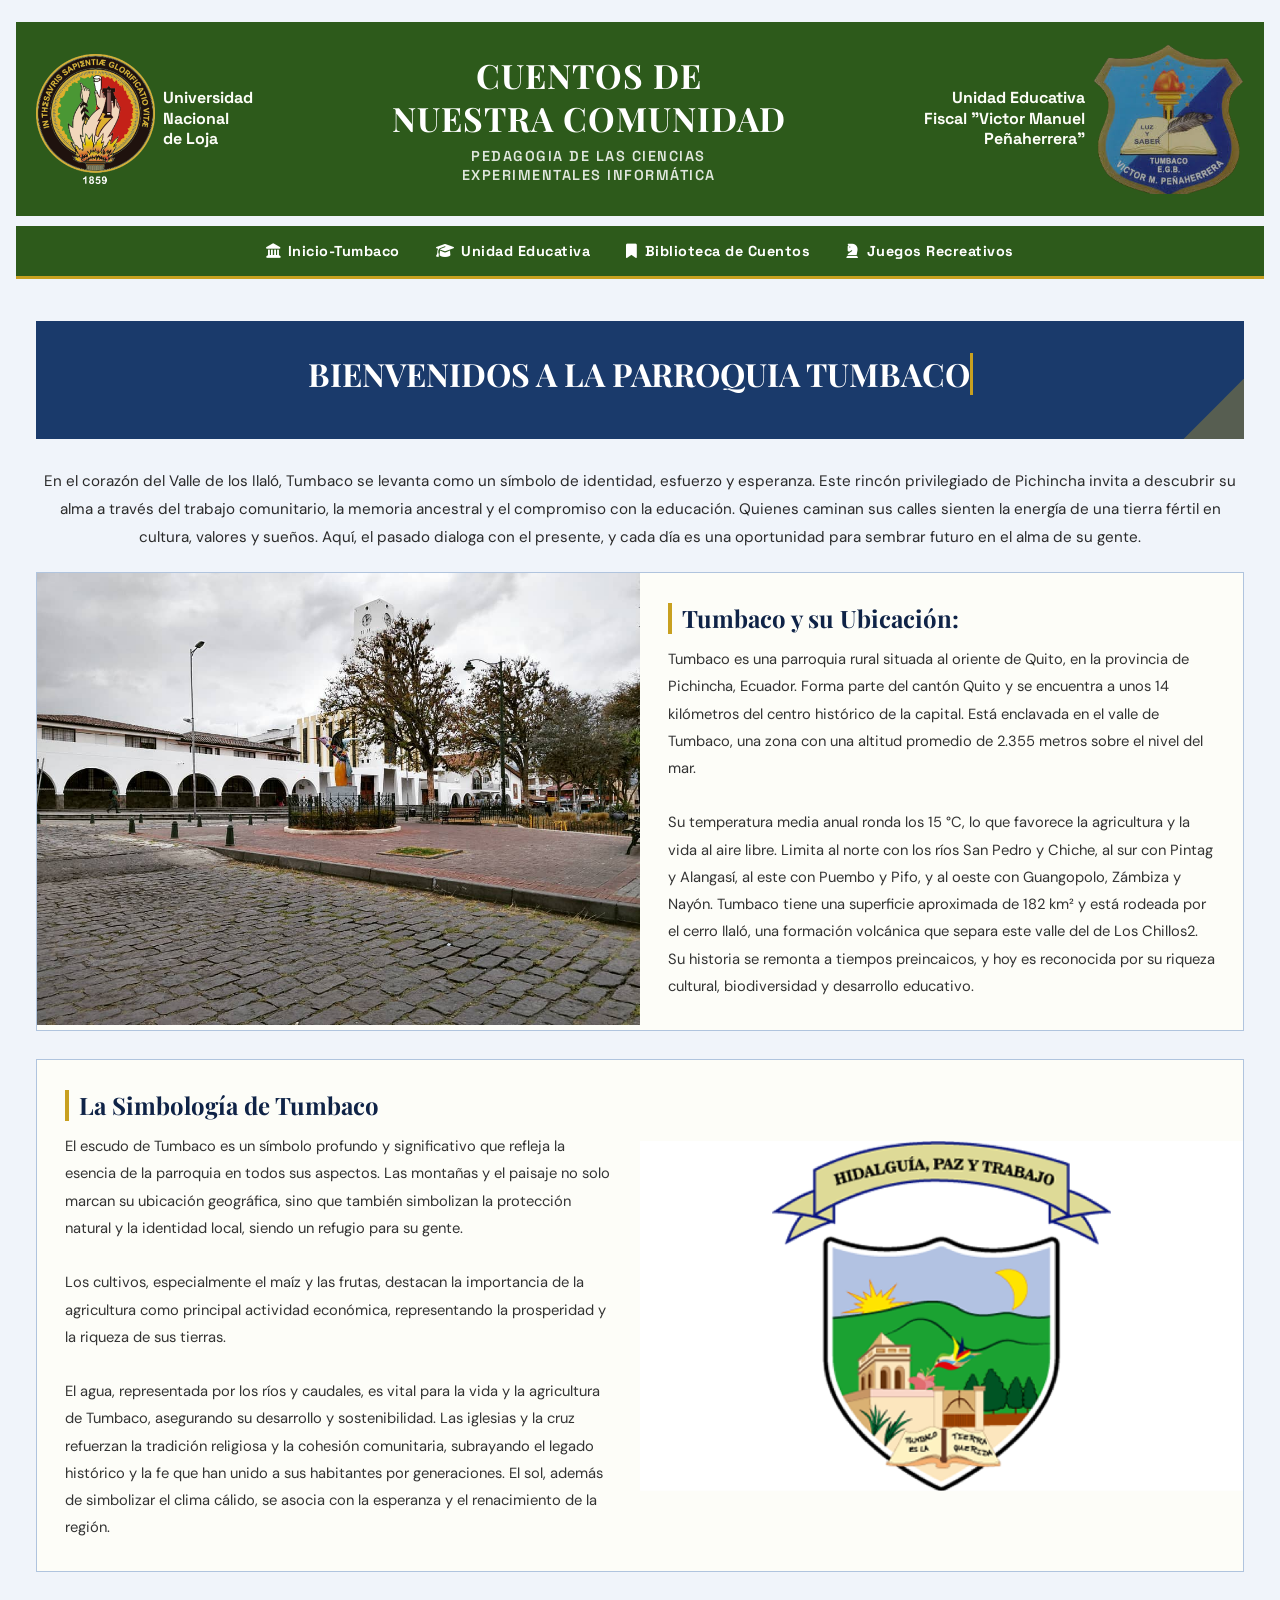
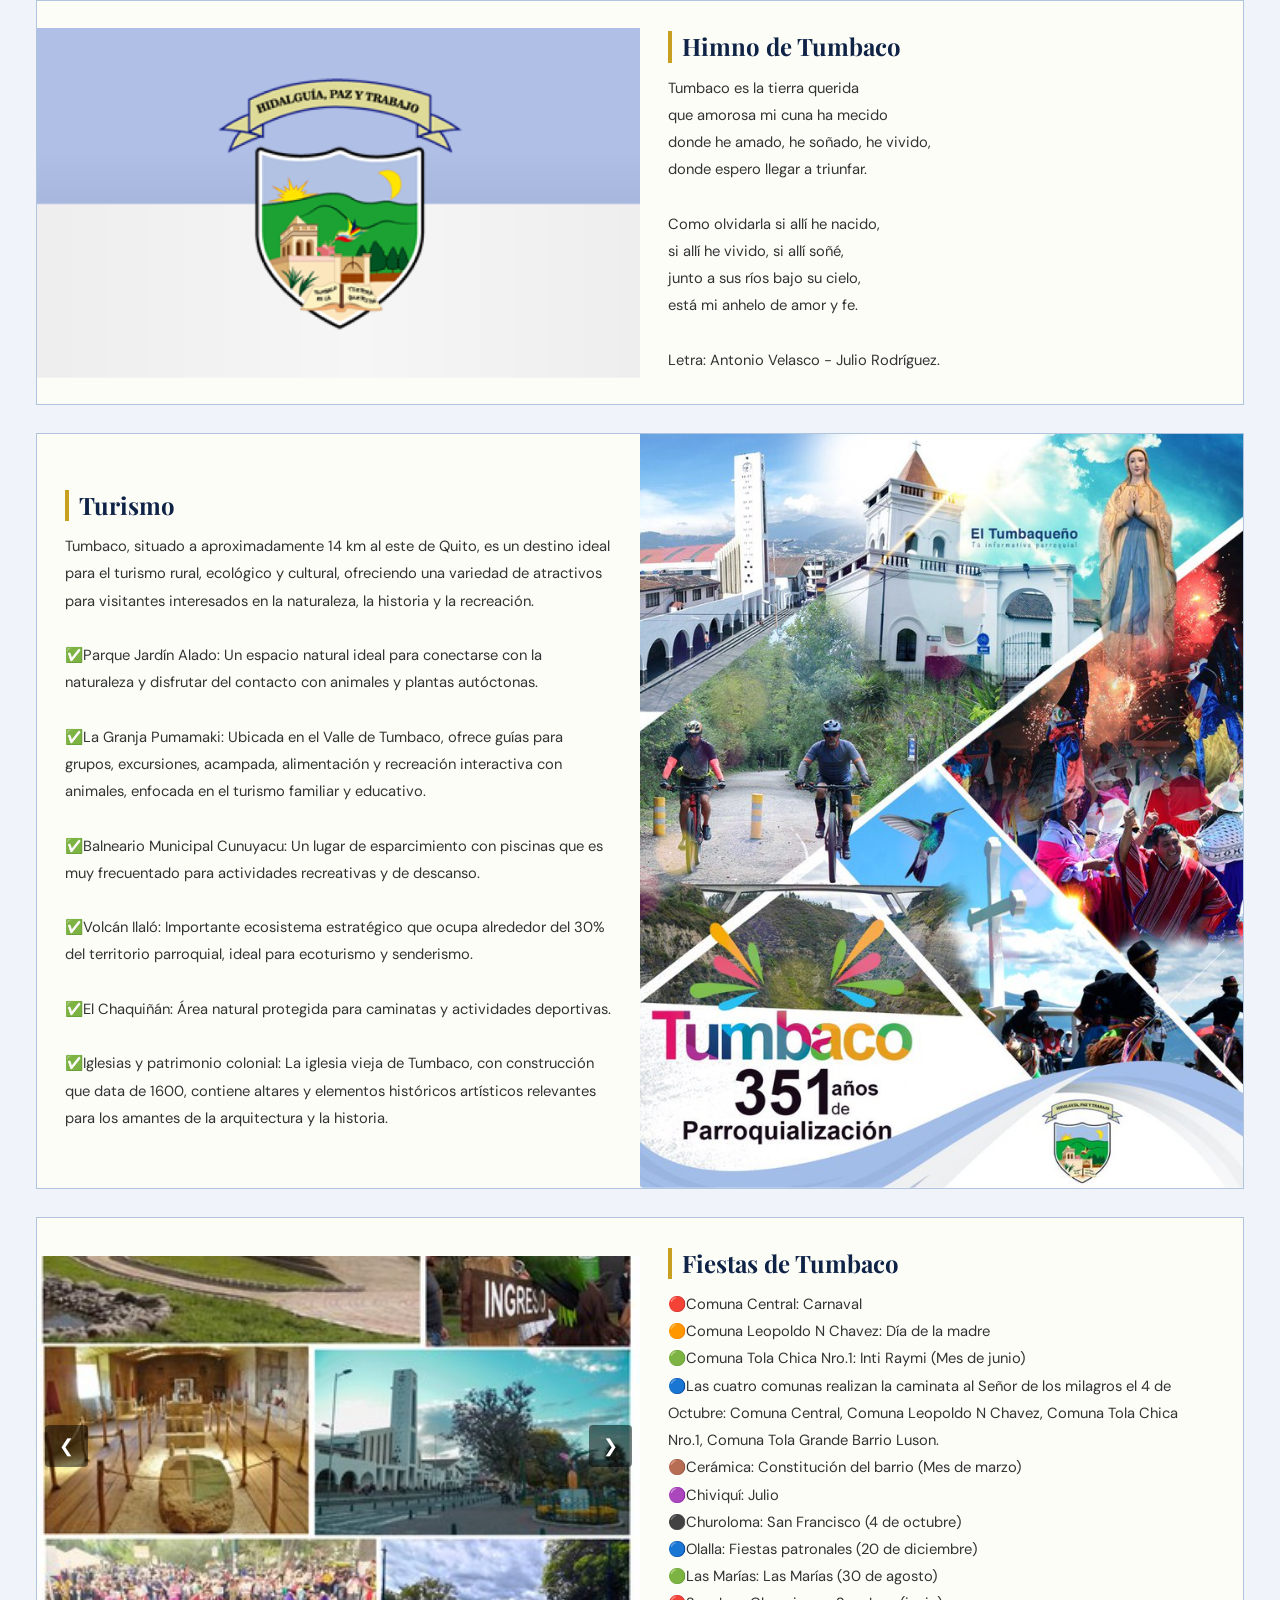
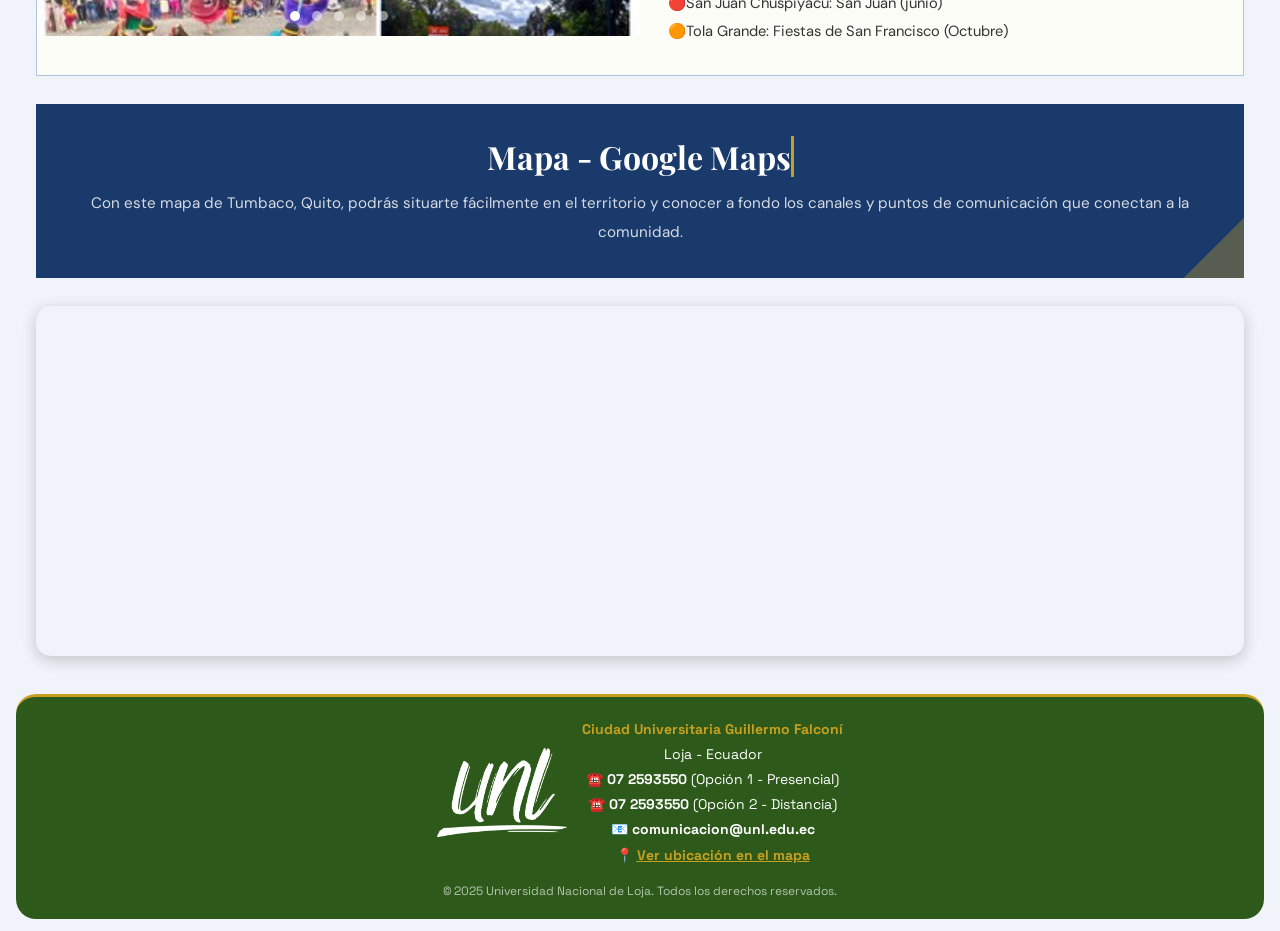
==== commit 7210f1ef: "Update index.html" ====
--- a/index.html
+++ b/index.html
@@ -1798,4 +1798,6 @@
 </div>
 
 </body>
-</html>+</html>
+</body>
+</html>
